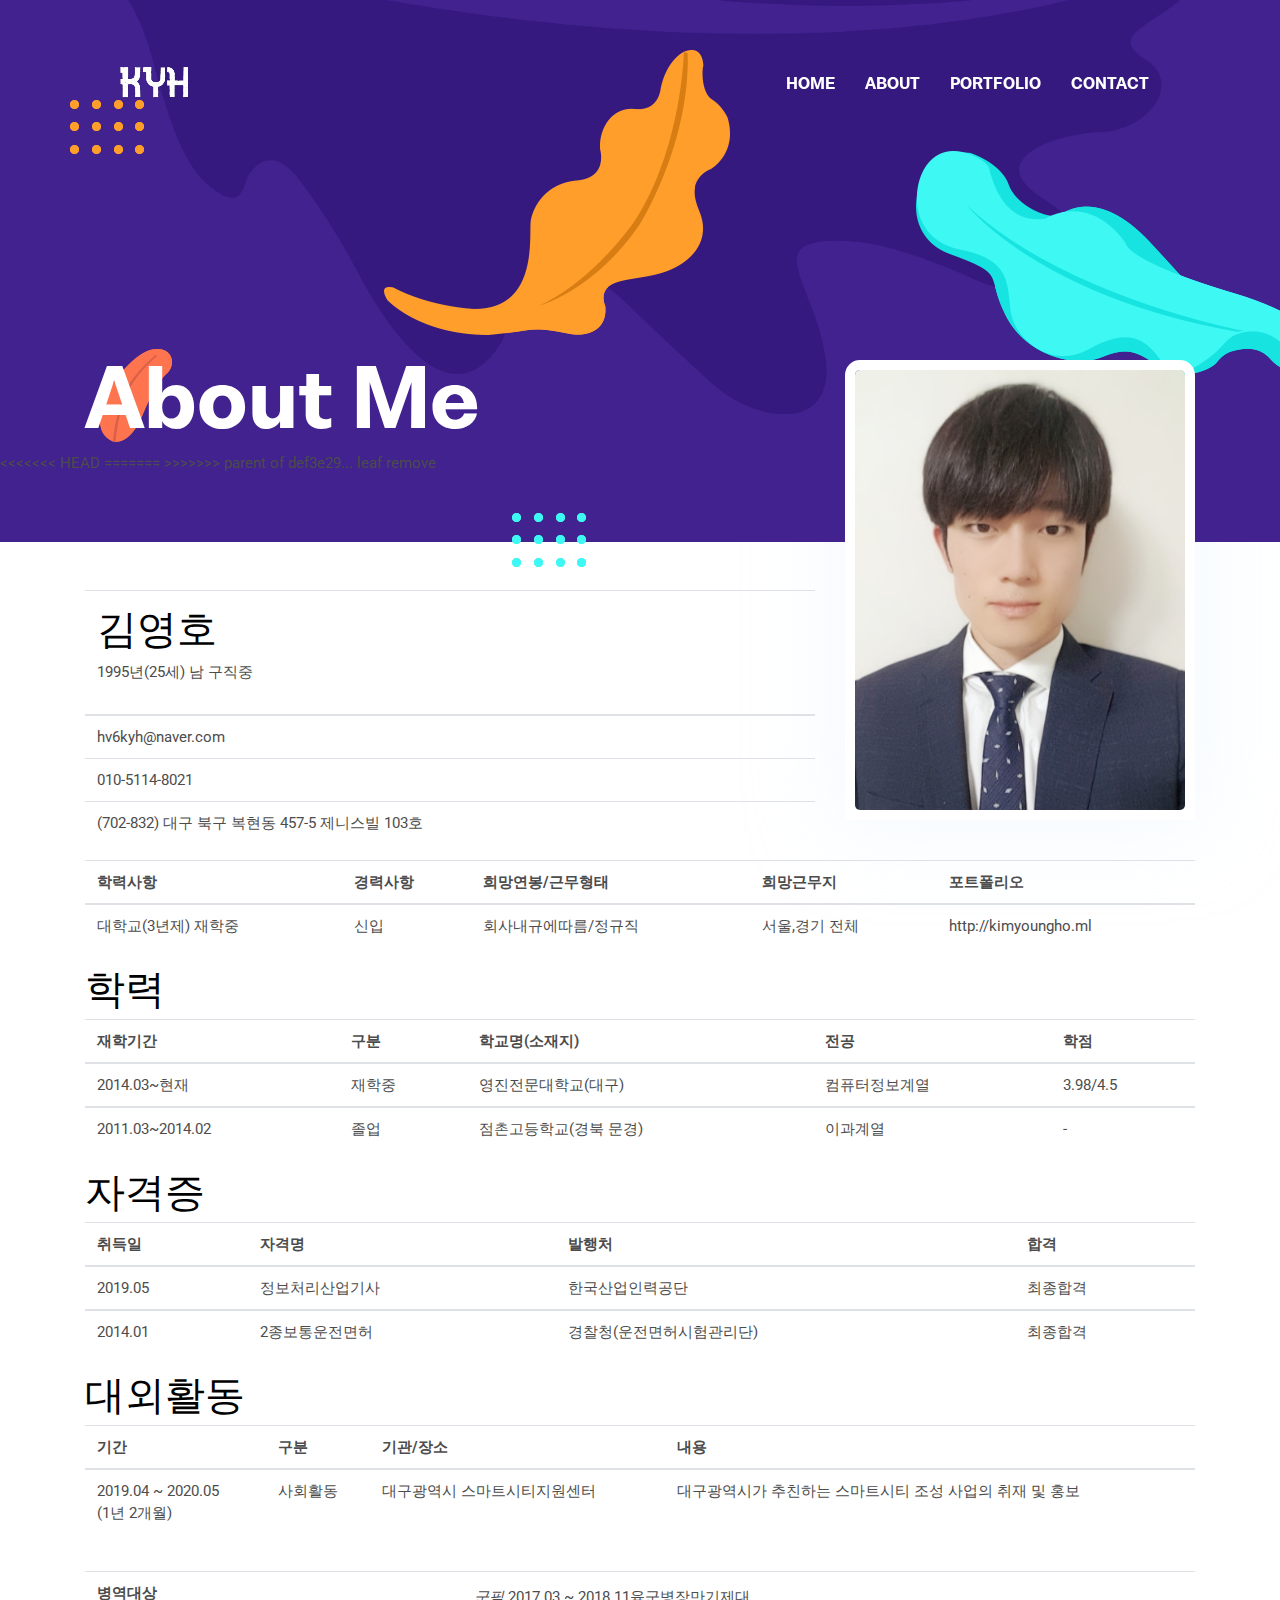
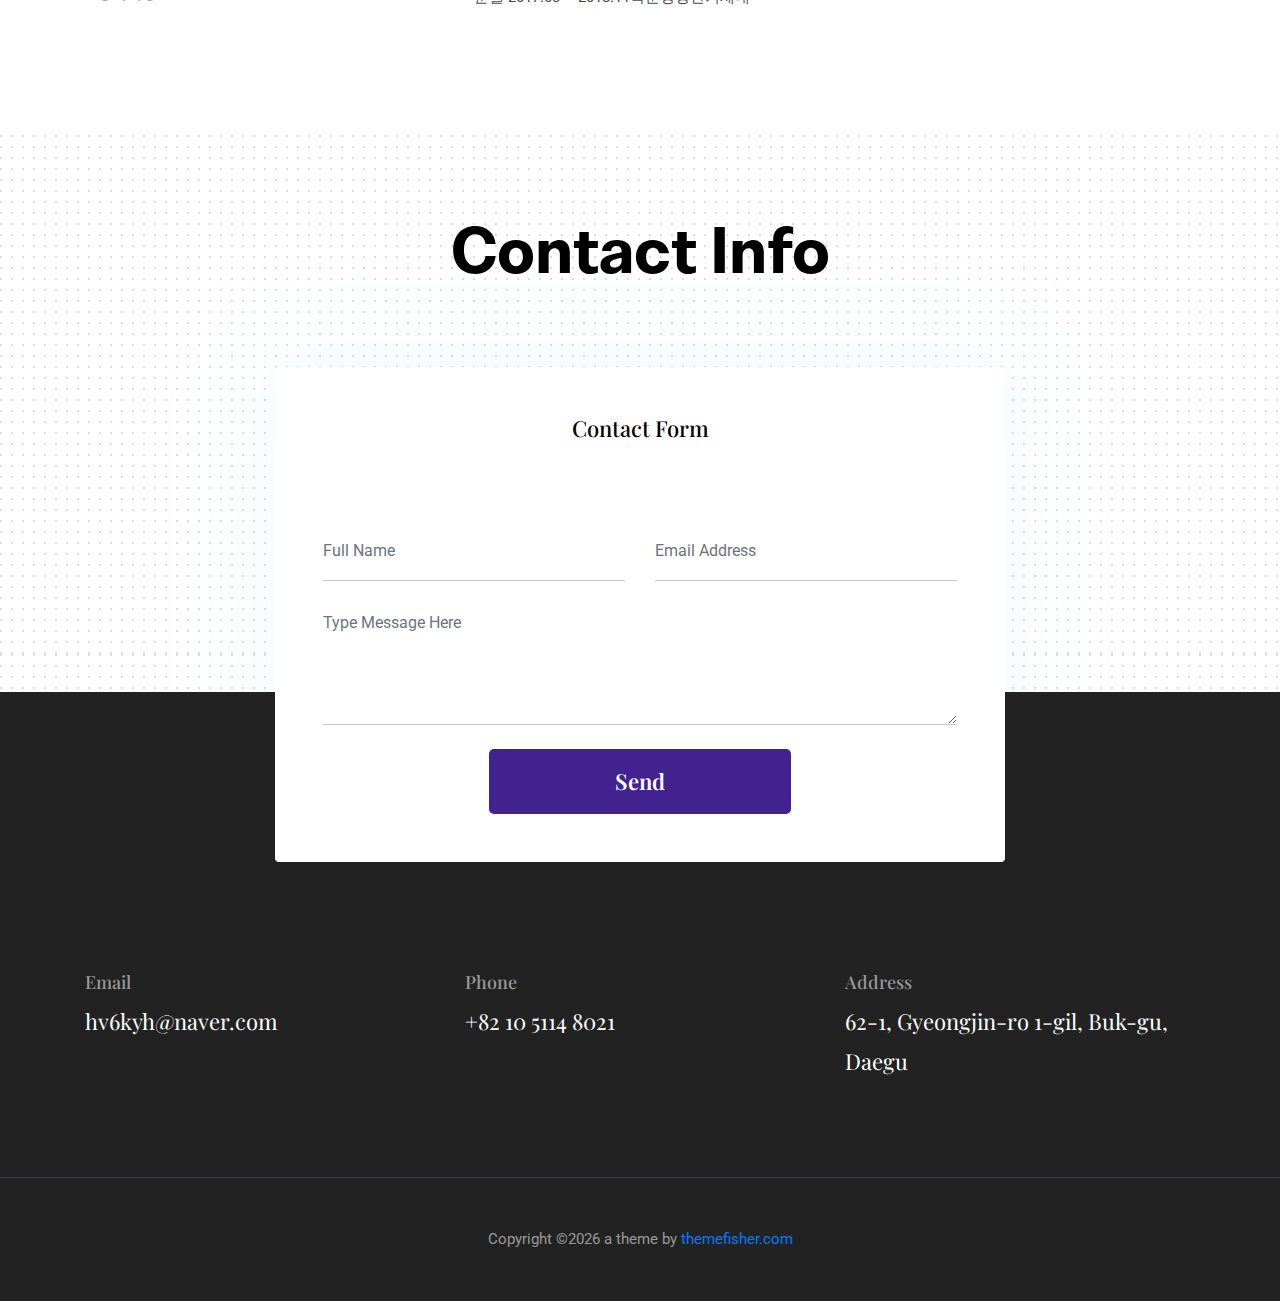
==== about.html @ c48f6f37 "Revert "leaf remove" This reverts commit def3e293c1ab2a04beb4ac9519dfbdf50979340c." ====
<!DOCTYPE html>
<html lang="zxx">

<head>
  <meta charset="utf-8">
  <title>김영호</title>

  <!-- mobile responsive meta -->
  <meta name="viewport" content="width=device-width, initial-scale=1">
  <meta name="viewport" content="width=device-width, initial-scale=1, maximum-scale=1">

  <!-- ** Plugins Needed for the Project ** -->
  <!-- Bootstrap -->
  <link rel="stylesheet" href="resources/plugins/bootstrap/bootstrap.min.css">
  <!-- slick slider -->
  <link rel="stylesheet" href="resources/plugins/slick/slick.css">
  <!-- themefy-icon -->
  <link rel="stylesheet" href="resources/plugins/themify-icons/themify-icons.css">

  <!-- Main Stylesheet -->
  <link href="resources/css/style.css" rel="stylesheet">

  <!--Favicon-->
  <link rel="shortcut icon" href="resources/images/favicon.ico" type="image/x-icon">
  <link rel="icon" href="resources/images/favicon.ico" type="image/x-icon">

</head>

<body>


<header class="navigation fixed-top">
  <nav class="navbar navbar-expand-lg navbar-dark">
    <a class="navbar-brand font-tertiary h3" href="index.html"><img src="resources/images/logo.png" alt="Myself"></a>
    <button class="navbar-toggler" type="button" data-toggle="collapse" data-target="#navigation"
      aria-controls="navigation" aria-expanded="false" aria-label="Toggle navigation">
      <span class="navbar-toggler-icon"></span>
    </button>

    <div class="collapse navbar-collapse text-center" id="navigation">
      <ul class="navbar-nav ml-auto">
        <li class="nav-item active">
          <a class="nav-link" href="index.html">Home</a>
        </li>
        <li class="nav-item">
          <a class="nav-link" href="about.html">about</a>
        </li>
        <!-- <li class="nav-item">
          <a class="nav-link" href="blog.html">Blog</a>
        </li> -->
        <li class="nav-item">
          <a class="nav-link" href="portfolio.html">Portfolio</a>
        </li>
        <li class="nav-item">
          <a class="nav-link" href="contact.html">Contact</a>
        </li>
      </ul>
    </div>
  </nav>
</header>

<!-- page title -->
<section class="page-title-alt bg-primary position-relative">
  <div class="container">
    <div class="row">
      <div class="col-12">
        <h1 class="text-white font-tertiary">About Me</h1>
      </div>
    </div>
  </div>
  <!-- background shapes -->
<<<<<<< HEAD
  <img src="resources/images/illustrations/leaf-bg-top.png" alt="illustrations" class="bg-shape-1 w-100" style="max-width:100%; height:auto;">
  <img src="resources/images/illustrations/dots-group-sm.png" alt="illustrations" class="bg-shape-2" style="max-width:100%; height:auto;">
  <img src="resources/images/illustrations/leaf-yellow.png" alt="illustrations" class="bg-shape-3" style="max-width:100%; height:auto;">
  <img src="resources/images/illustrations/leaf-orange.png" alt="illustrations" class="bg-shape-4" style="max-width:100%; height:auto;">
  <img src="resources/images/illustrations/dots-group-cyan.png" alt="illustrations" class="bg-shape-5" style="max-width:100%; height:auto;">
  <img src="resources/images/illustrations/leaf-cyan-lg.png" alt="illustrations" class="bg-shape-6" style="max-width:100%; height:auto;">
=======
  <img src="resources/images/illustrations/leaf-bg-top.png" alt="illustrations" class="bg-shape-1 w-100">
  <img src="resources/images/illustrations/dots-group-sm.png" alt="illustrations" class="bg-shape-2">
  <img src="resources/images/illustrations/leaf-yellow.png" alt="illustrations" class="bg-shape-3">
  <img src="resources/images/illustrations/leaf-orange.png" alt="illustrations" class="bg-shape-4">
  <img src="resources/images/illustrations/dots-group-cyan.png" alt="illustrations" class="bg-shape-5">
  <img src="resources/images/illustrations/leaf-cyan-lg.png" alt="illustrations" class="bg-shape-6">
>>>>>>> parent of def3e29... leaf remove
</section>
<!-- /page title -->

<!-- about -->
<section class="section pt-5">
  <div class="container">
    <div class="row">
      <div class="col-md-8">
      <!--
        <p>Lorem ipsum dolor sit amet, consectetur adipisicing elit, sed do eiusmod tempor incididunt ut labore et
          dolore magna aliqua. Ut enim ad minim veniam, quis nostrud exercitation ullamco laboris nisi ut aliquip ex ea
          commodo consequat.</p>
        <p>Duis aute irure dolor in reprehenderit in voluptate velit esse cillum dolore eu fugiat nulla pariatur.
          Excepteur sint occaecat cupidatat non proident.</p>
        <p>Deserunt mollit anim id est laborum. Sed ut perspiciatis unde omnis iste natus error sit voluptatem
          accusantium doloremque laudantium, totam rem aperiam, eaque ipsa quae ab illo inventore veritatis et quasi
          architecto beatae vitae dicta sunt explicabo. Nemo enim ipsam voluptatem quia.</p>
      -->


<table id="mytable" class="table">
  <thead>
    <tr>
      <th>
        <h3>김영호</h3><p>1995년(25세) 남 구직중
      </th>
    </tr>
  </thead>

  <tbody>
    <tr>
      <td>hv6kyh@naver.com</td>
    </tr>
    <tr>
      <td>010-5114-8021</td>
    </tr>
    <tr>
      <td>(702-832) 대구 북구 복현동 457-5 제니스빌 103호</td>
    </tr>

  </tbody>
</table>

      </div>
      <div class="col-md-4 text-center drag-lg-top">
        <div class="shadow-down mb-4">
          <img src="resources/images/about/author.jpg" alt="author" class="img-fluid w-100 rounded-lg border-thick border-white">
        </div>
      </div>
    </div>

    <table id="mytable" class="table">

      <thead>
        <tr>
          <th>학력사항</th>
          <th>경력사항</th>
          <th>희망연봉/근무형태</th>
          <th>희망근무지</th>
          <th>포트폴리오</th>
        </tr>
       </thead>

       <tbody>
         <tr>
            <td>대학교(3년제) 재학중</td>
            <td>신입</td>
            <td>회사내규에따름/정규직</td>
            <td>서울,경기 전체</td>
            <td>http://kimyoungho.ml</td>
         </tr>
       </tbody>

    </table>


    <div>
            <h3>학력</h3>
    </div>

    <table id="mytable" class="table">

      <thead>
        <tr>
          <th>재학기간</th>
          <th>구분</th>
          <th>학교명(소재지)</th>
          <th>전공</th>
          <th>학점</th>
        </tr>
       </thead>

       <tbody>
         <tr>
            <td>2014.03~현재</td>
            <td>재학중</td>
            <td>영진전문대학교(대구)</td>
            <td>컴퓨터정보계열</td>
            <td>3.98/4.5</td>
         </tr>
       </tbody>

       <tbody>
         <tr>
            <td>2011.03~2014.02</td>
            <td>졸업</td>
            <td>점촌고등학교(경북 문경)</td>
            <td>이과계열</td>
            <td>-</td>
         </tr>
       </tbody>

    </table>

    <div>
            <h3>자격증</h3>
    </div>

    <table id="mytable" class="table">

      <thead>
        <tr>
          <th>취득일</th>
          <th>자격명</th>
          <th>발행처</th>
          <th>합격</th>
        </tr>
       </thead>

       <tbody>
         <tr>
            <td>2019.05</td>
            <td>정보처리산업기사</td>
            <td>한국산업인력공단</td>
            <td>최종합격</td>
         </tr>
       </tbody>

       <tbody>
         <tr>
            <td>2014.01</td>
            <td>2종보통운전면허</td>
            <td>경찰청(운전면허시험관리단)</td>
            <td>최종합격</td>
         </tr>
       </tbody>

    </table>

    <div>
            <h3>대외활동</h3>
    </div>

    <table id="mytable" class="table">

      <thead>
        <tr>
          <th>기간</th>
          <th>구분</th>
          <th>기관/장소</th>
          <th>내용</th>
        </tr>
       </thead>

       <tbody>
         <tr>
            <td>2019.04 ~ 2020.05<p>(1년 2개월)</td>
            <td>사회활동</td>
            <td>대구광역시 스마트시티지원센터</td>
            <td>대구광역시가 추친하는 스마트시티 조성 사업의 취재 및 홍보</td>
         </tr>
       </tbody>

    </table>

    <div>
            <table class="table" cellspacing="0" cellpadding="0">
                <colgroup>
                    <col width="19%"/>
                    <col width="18%"/>
                    <col width="19%"/>
                    <col width="*"/>
                </colgroup>
                <tbody>
                  <tr>
                    <th scope="row">병역대상</th>
                    <td colspan="3">
                        <p class="bar_txtline">
                            <em>군필</em><span> 2017.03 ~ 2018.11</span><span>육군</span><span>병장</span><span>만기제대</span>                    </p>
                    </td>
                  </tr>
                </tbody>
            </table>
        </div>



  </div>
</section>
<!-- /about -->

<!-- contact -->
<section class="section section-on-footer" data-background="resources/images/backgrounds/bg-dots.png">
  <div class="container">
    <div class="row">
      <div class="col-12 text-center">
        <h2 class="section-title">Contact Info</h2>
      </div>
      <div class="col-lg-8 mx-auto">
        <div class="bg-white rounded text-center p-5 shadow-down">
          <h4 class="mb-80">Contact Form</h4>

          <form method="POST" action="https://script.google.com/macros/s/AKfycbxwVCB1cAnPxT0ftSYhUSpR-DQtZBWGiEFTdxTTwA/exec"
          class="gform row">
            <div class="col-md-6">
              <input type="text" id="name" name="name" placeholder="Full Name" class="form-control px-0 mb-4">
            </div>
            <div class="col-md-6">
              <input type="email" id="email" name="email" placeholder="Email Address" class="form-control px-0 mb-4">
            </div>
            <div class="col-12">
              <textarea name="message" id="message" class="form-control px-0 mb-4"
                placeholder="Type Message Here"></textarea>
            </div>
            <div class="col-lg-6 col-10 mx-auto">
              <button class="btn btn-primary w-100">send</button>
            </div>

            <!-- Customise the Thankyou Message People See when they submit the form: -->
			<div class="thankyou_message" style="display:none;">
				<h2>Thanks for contacting me!</h2>
			</div>

          </form>
        </div>
      </div>
    </div>
  </div>
</section>
<!-- /contact -->

<!-- footer -->
<footer class="bg-dark footer-section">
  <div class="section">
    <div class="container">
      <div class="row">
        <div class="col-md-4">
          <h5 class="text-light">Email</h5>
          <p class="text-white paragraph-lg font-secondary">hv6kyh@naver.com</p>
        </div>
        <div class="col-md-4">
          <h5 class="text-light">Phone</h5>
          <p class="text-white paragraph-lg font-secondary">+82 10 5114 8021</p>
        </div>
        <div class="col-md-4">
          <h5 class="text-light">Address</h5>
          <p class="text-white paragraph-lg font-secondary">62-1, Gyeongjin-ro 1-gil, Buk-gu, Daegu</p>
        </div>
      </div>
    </div>
  </div>
  <div class="border-top text-center border-dark py-5">
    <p class="mb-0 text-light">Copyright ©<script>
        var CurrentYear = new Date().getFullYear()
        document.write(CurrentYear)
      </script> a theme by <a href="themefisher.com">themefisher.com</a></p>
  </div>
</footer>
<!-- /footer -->

<!-- jQuery -->
<script src="resources/plugins/jQuery/jquery.min.js"></script>
<!-- Bootstrap JS -->
<script src="resources/plugins/bootstrap/bootstrap.min.js"></script>
<!-- slick slider -->
<script src="resources/plugins/slick/slick.min.js"></script>
<!-- filter -->
<script src="resources/plugins/shuffle/shuffle.min.js"></script>

<!-- Main Script -->
<script src="resources/js/script.js"></script>

</body>
</html>
---- resources/plugins/themify-icons/themify-icons.css ----
@font-face{font-family:themify;src:url(fonts/themify.eot?-fvbane);src:url(fonts/themify.eot?#iefix-fvbane) format('embedded-opentype'),url(fonts/themify.woff?-fvbane) format('woff'),url(fonts/themify.ttf?-fvbane) format('truetype'),url(fonts/themify.svg?-fvbane#themify) format('svg');font-weight:400;font-style:normal}[class*=" ti-"],[class^=ti-]{font-family:themify;speak:none;font-style:normal;font-weight:400;font-variant:normal;text-transform:none;line-height:1;-webkit-font-smoothing:antialiased;-moz-osx-font-smoothing:grayscale}.ti-wand:before{content:"\e600"}.ti-volume:before{content:"\e601"}.ti-user:before{content:"\e602"}.ti-unlock:before{content:"\e603"}.ti-unlink:before{content:"\e604"}.ti-trash:before{content:"\e605"}.ti-thought:before{content:"\e606"}.ti-target:before{content:"\e607"}.ti-tag:before{content:"\e608"}.ti-tablet:before{content:"\e609"}.ti-star:before{content:"\e60a"}.ti-spray:before{content:"\e60b"}.ti-signal:before{content:"\e60c"}.ti-shopping-cart:before{content:"\e60d"}.ti-shopping-cart-full:before{content:"\e60e"}.ti-settings:before{content:"\e60f"}.ti-search:before{content:"\e610"}.ti-zoom-in:before{content:"\e611"}.ti-zoom-out:before{content:"\e612"}.ti-cut:before{content:"\e613"}.ti-ruler:before{content:"\e614"}.ti-ruler-pencil:before{content:"\e615"}.ti-ruler-alt:before{content:"\e616"}.ti-bookmark:before{content:"\e617"}.ti-bookmark-alt:before{content:"\e618"}.ti-reload:before{content:"\e619"}.ti-plus:before{content:"\e61a"}.ti-pin:before{content:"\e61b"}.ti-pencil:before{content:"\e61c"}.ti-pencil-alt:before{content:"\e61d"}.ti-paint-roller:before{content:"\e61e"}.ti-paint-bucket:before{content:"\e61f"}.ti-na:before{content:"\e620"}.ti-mobile:before{content:"\e621"}.ti-minus:before{content:"\e622"}.ti-medall:before{content:"\e623"}.ti-medall-alt:before{content:"\e624"}.ti-marker:before{content:"\e625"}.ti-marker-alt:before{content:"\e626"}.ti-arrow-up:before{content:"\e627"}.ti-arrow-right:before{content:"\e628"}.ti-arrow-left:before{content:"\e629"}.ti-arrow-down:before{content:"\e62a"}.ti-lock:before{content:"\e62b"}.ti-location-arrow:before{content:"\e62c"}.ti-link:before{content:"\e62d"}.ti-layout:before{content:"\e62e"}.ti-layers:before{content:"\e62f"}.ti-layers-alt:before{content:"\e630"}.ti-key:before{content:"\e631"}.ti-import:before{content:"\e632"}.ti-image:before{content:"\e633"}.ti-heart:before{content:"\e634"}.ti-heart-broken:before{content:"\e635"}.ti-hand-stop:before{content:"\e636"}.ti-hand-open:before{content:"\e637"}.ti-hand-drag:before{content:"\e638"}.ti-folder:before{content:"\e639"}.ti-flag:before{content:"\e63a"}.ti-flag-alt:before{content:"\e63b"}.ti-flag-alt-2:before{content:"\e63c"}.ti-eye:before{content:"\e63d"}.ti-export:before{content:"\e63e"}.ti-exchange-vertical:before{content:"\e63f"}.ti-desktop:before{content:"\e640"}.ti-cup:before{content:"\e641"}.ti-crown:before{content:"\e642"}.ti-comments:before{content:"\e643"}.ti-comment:before{content:"\e644"}.ti-comment-alt:before{content:"\e645"}.ti-close:before{content:"\e646"}.ti-clip:before{content:"\e647"}.ti-angle-up:before{content:"\e648"}.ti-angle-right:before{content:"\e649"}.ti-angle-left:before{content:"\e64a"}.ti-angle-down:before{content:"\e64b"}.ti-check:before{content:"\e64c"}.ti-check-box:before{content:"\e64d"}.ti-camera:before{content:"\e64e"}.ti-announcement:before{content:"\e64f"}.ti-brush:before{content:"\e650"}.ti-briefcase:before{content:"\e651"}.ti-bolt:before{content:"\e652"}.ti-bolt-alt:before{content:"\e653"}.ti-blackboard:before{content:"\e654"}.ti-bag:before{content:"\e655"}.ti-move:before{content:"\e656"}.ti-arrows-vertical:before{content:"\e657"}.ti-arrows-horizontal:before{content:"\e658"}.ti-fullscreen:before{content:"\e659"}.ti-arrow-top-right:before{content:"\e65a"}.ti-arrow-top-left:before{content:"\e65b"}.ti-arrow-circle-up:before{content:"\e65c"}.ti-arrow-circle-right:before{content:"\e65d"}.ti-arrow-circle-left:before{content:"\e65e"}.ti-arrow-circle-down:before{content:"\e65f"}.ti-angle-double-up:before{content:"\e660"}.ti-angle-double-right:before{content:"\e661"}.ti-angle-double-left:before{content:"\e662"}.ti-angle-double-down:before{content:"\e663"}.ti-zip:before{content:"\e664"}.ti-world:before{content:"\e665"}.ti-wheelchair:before{content:"\e666"}.ti-view-list:before{content:"\e667"}.ti-view-list-alt:before{content:"\e668"}.ti-view-grid:before{content:"\e669"}.ti-uppercase:before{content:"\e66a"}.ti-upload:before{content:"\e66b"}.ti-underline:before{content:"\e66c"}.ti-truck:before{content:"\e66d"}.ti-timer:before{content:"\e66e"}.ti-ticket:before{content:"\e66f"}.ti-thumb-up:before{content:"\e670"}.ti-thumb-down:before{content:"\e671"}.ti-text:before{content:"\e672"}.ti-stats-up:before{content:"\e673"}.ti-stats-down:before{content:"\e674"}.ti-split-v:before{content:"\e675"}.ti-split-h:before{content:"\e676"}.ti-smallcap:before{content:"\e677"}.ti-shine:before{content:"\e678"}.ti-shift-right:before{content:"\e679"}.ti-shift-left:before{content:"\e67a"}.ti-shield:before{content:"\e67b"}.ti-notepad:before{content:"\e67c"}.ti-server:before{content:"\e67d"}.ti-quote-right:before{content:"\e67e"}.ti-quote-left:before{content:"\e67f"}.ti-pulse:before{content:"\e680"}.ti-printer:before{content:"\e681"}.ti-power-off:before{content:"\e682"}.ti-plug:before{content:"\e683"}.ti-pie-chart:before{content:"\e684"}.ti-paragraph:before{content:"\e685"}.ti-panel:before{content:"\e686"}.ti-package:before{content:"\e687"}.ti-music:before{content:"\e688"}.ti-music-alt:before{content:"\e689"}.ti-mouse:before{content:"\e68a"}.ti-mouse-alt:before{content:"\e68b"}.ti-money:before{content:"\e68c"}.ti-microphone:before{content:"\e68d"}.ti-menu:before{content:"\e68e"}.ti-menu-alt:before{content:"\e68f"}.ti-map:before{content:"\e690"}.ti-map-alt:before{content:"\e691"}.ti-loop:before{content:"\e692"}.ti-location-pin:before{content:"\e693"}.ti-list:before{content:"\e694"}.ti-light-bulb:before{content:"\e695"}.ti-Italic:before{content:"\e696"}.ti-info:before{content:"\e697"}.ti-infinite:before{content:"\e698"}.ti-id-badge:before{content:"\e699"}.ti-hummer:before{content:"\e69a"}.ti-home:before{content:"\e69b"}.ti-help:before{content:"\e69c"}.ti-headphone:before{content:"\e69d"}.ti-harddrives:before{content:"\e69e"}.ti-harddrive:before{content:"\e69f"}.ti-gift:before{content:"\e6a0"}.ti-game:before{content:"\e6a1"}.ti-filter:before{content:"\e6a2"}.ti-files:before{content:"\e6a3"}.ti-file:before{content:"\e6a4"}.ti-eraser:before{content:"\e6a5"}.ti-envelope:before{content:"\e6a6"}.ti-download:before{content:"\e6a7"}.ti-direction:before{content:"\e6a8"}.ti-direction-alt:before{content:"\e6a9"}.ti-dashboard:before{content:"\e6aa"}.ti-control-stop:before{content:"\e6ab"}.ti-control-shuffle:before{content:"\e6ac"}.ti-control-play:before{content:"\e6ad"}.ti-control-pause:before{content:"\e6ae"}.ti-control-forward:before{content:"\e6af"}.ti-control-backward:before{content:"\e6b0"}.ti-cloud:before{content:"\e6b1"}.ti-cloud-up:before{content:"\e6b2"}.ti-cloud-down:before{content:"\e6b3"}.ti-clipboard:before{content:"\e6b4"}.ti-car:before{content:"\e6b5"}.ti-calendar:before{content:"\e6b6"}.ti-book:before{content:"\e6b7"}.ti-bell:before{content:"\e6b8"}.ti-basketball:before{content:"\e6b9"}.ti-bar-chart:before{content:"\e6ba"}.ti-bar-chart-alt:before{content:"\e6bb"}.ti-back-right:before{content:"\e6bc"}.ti-back-left:before{content:"\e6bd"}.ti-arrows-corner:before{content:"\e6be"}.ti-archive:before{content:"\e6bf"}.ti-anchor:before{content:"\e6c0"}.ti-align-right:before{content:"\e6c1"}.ti-align-left:before{content:"\e6c2"}.ti-align-justify:before{content:"\e6c3"}.ti-align-center:before{content:"\e6c4"}.ti-alert:before{content:"\e6c5"}.ti-alarm-clock:before{content:"\e6c6"}.ti-agenda:before{content:"\e6c7"}.ti-write:before{content:"\e6c8"}.ti-window:before{content:"\e6c9"}.ti-widgetized:before{content:"\e6ca"}.ti-widget:before{content:"\e6cb"}.ti-widget-alt:before{content:"\e6cc"}.ti-wallet:before{content:"\e6cd"}.ti-video-clapper:before{content:"\e6ce"}.ti-video-camera:before{content:"\e6cf"}.ti-vector:before{content:"\e6d0"}.ti-themify-logo:before{content:"\e6d1"}.ti-themify-favicon:before{content:"\e6d2"}.ti-themify-favicon-alt:before{content:"\e6d3"}.ti-support:before{content:"\e6d4"}.ti-stamp:before{content:"\e6d5"}.ti-split-v-alt:before{content:"\e6d6"}.ti-slice:before{content:"\e6d7"}.ti-shortcode:before{content:"\e6d8"}.ti-shift-right-alt:before{content:"\e6d9"}.ti-shift-left-alt:before{content:"\e6da"}.ti-ruler-alt-2:before{content:"\e6db"}.ti-receipt:before{content:"\e6dc"}.ti-pin2:before{content:"\e6dd"}.ti-pin-alt:before{content:"\e6de"}.ti-pencil-alt2:before{content:"\e6df"}.ti-palette:before{content:"\e6e0"}.ti-more:before{content:"\e6e1"}.ti-more-alt:before{content:"\e6e2"}.ti-microphone-alt:before{content:"\e6e3"}.ti-magnet:before{content:"\e6e4"}.ti-line-double:before{content:"\e6e5"}.ti-line-dotted:before{content:"\e6e6"}.ti-line-dashed:before{content:"\e6e7"}.ti-layout-width-full:before{content:"\e6e8"}.ti-layout-width-default:before{content:"\e6e9"}.ti-layout-width-default-alt:before{content:"\e6ea"}.ti-layout-tab:before{content:"\e6eb"}.ti-layout-tab-window:before{content:"\e6ec"}.ti-layout-tab-v:before{content:"\e6ed"}.ti-layout-tab-min:before{content:"\e6ee"}.ti-layout-slider:before{content:"\e6ef"}.ti-layout-slider-alt:before{content:"\e6f0"}.ti-layout-sidebar-right:before{content:"\e6f1"}.ti-layout-sidebar-none:before{content:"\e6f2"}.ti-layout-sidebar-left:before{content:"\e6f3"}.ti-layout-placeholder:before{content:"\e6f4"}.ti-layout-menu:before{content:"\e6f5"}.ti-layout-menu-v:before{content:"\e6f6"}.ti-layout-menu-separated:before{content:"\e6f7"}.ti-layout-menu-full:before{content:"\e6f8"}.ti-layout-media-right-alt:before{content:"\e6f9"}.ti-layout-media-right:before{content:"\e6fa"}.ti-layout-media-overlay:before{content:"\e6fb"}.ti-layout-media-overlay-alt:before{content:"\e6fc"}.ti-layout-media-overlay-alt-2:before{content:"\e6fd"}.ti-layout-media-left-alt:before{content:"\e6fe"}.ti-layout-media-left:before{content:"\e6ff"}.ti-layout-media-center-alt:before{content:"\e700"}.ti-layout-media-center:before{content:"\e701"}.ti-layout-list-thumb:before{content:"\e702"}.ti-layout-list-thumb-alt:before{content:"\e703"}.ti-layout-list-post:before{content:"\e704"}.ti-layout-list-large-image:before{content:"\e705"}.ti-layout-line-solid:before{content:"\e706"}.ti-layout-grid4:before{content:"\e707"}.ti-layout-grid3:before{content:"\e708"}.ti-layout-grid2:before{content:"\e709"}.ti-layout-grid2-thumb:before{content:"\e70a"}.ti-layout-cta-right:before{content:"\e70b"}.ti-layout-cta-left:before{content:"\e70c"}.ti-layout-cta-center:before{content:"\e70d"}.ti-layout-cta-btn-right:before{content:"\e70e"}.ti-layout-cta-btn-left:before{content:"\e70f"}.ti-layout-column4:before{content:"\e710"}.ti-layout-column3:before{content:"\e711"}.ti-layout-column2:before{content:"\e712"}.ti-layout-accordion-separated:before{content:"\e713"}.ti-layout-accordion-merged:before{content:"\e714"}.ti-layout-accordion-list:before{content:"\e715"}.ti-ink-pen:before{content:"\e716"}.ti-info-alt:before{content:"\e717"}.ti-help-alt:before{content:"\e718"}.ti-headphone-alt:before{content:"\e719"}.ti-hand-point-up:before{content:"\e71a"}.ti-hand-point-right:before{content:"\e71b"}.ti-hand-point-left:before{content:"\e71c"}.ti-hand-point-down:before{content:"\e71d"}.ti-gallery:before{content:"\e71e"}.ti-face-smile:before{content:"\e71f"}.ti-face-sad:before{content:"\e720"}.ti-credit-card:before{content:"\e721"}.ti-control-skip-forward:before{content:"\e722"}.ti-control-skip-backward:before{content:"\e723"}.ti-control-record:before{content:"\e724"}.ti-control-eject:before{content:"\e725"}.ti-comments-smiley:before{content:"\e726"}.ti-brush-alt:before{content:"\e727"}.ti-youtube:before{content:"\e728"}.ti-vimeo:before{content:"\e729"}.ti-twitter:before{content:"\e72a"}.ti-time:before{content:"\e72b"}.ti-tumblr:before{content:"\e72c"}.ti-skype:before{content:"\e72d"}.ti-share:before{content:"\e72e"}.ti-share-alt:before{content:"\e72f"}.ti-rocket:before{content:"\e730"}.ti-pinterest:before{content:"\e731"}.ti-new-window:before{content:"\e732"}.ti-microsoft:before{content:"\e733"}.ti-list-ol:before{content:"\e734"}.ti-linkedin:before{content:"\e735"}.ti-layout-sidebar-2:before{content:"\e736"}.ti-layout-grid4-alt:before{content:"\e737"}.ti-layout-grid3-alt:before{content:"\e738"}.ti-layout-grid2-alt:before{content:"\e739"}.ti-layout-column4-alt:before{content:"\e73a"}.ti-layout-column3-alt:before{content:"\e73b"}.ti-layout-column2-alt:before{content:"\e73c"}.ti-instagram:before{content:"\e73d"}.ti-google:before{content:"\e73e"}.ti-github:before{content:"\e73f"}.ti-flickr:before{content:"\e740"}.ti-facebook:before{content:"\e741"}.ti-dropbox:before{content:"\e742"}.ti-dribbble:before{content:"\e743"}.ti-apple:before{content:"\e744"}.ti-android:before{content:"\e745"}.ti-save:before{content:"\e746"}.ti-save-alt:before{content:"\e747"}.ti-yahoo:before{content:"\e748"}.ti-wordpress:before{content:"\e749"}.ti-vimeo-alt:before{content:"\e74a"}.ti-twitter-alt:before{content:"\e74b"}.ti-tumblr-alt:before{content:"\e74c"}.ti-trello:before{content:"\e74d"}.ti-stack-overflow:before{content:"\e74e"}.ti-soundcloud:before{content:"\e74f"}.ti-sharethis:before{content:"\e750"}.ti-sharethis-alt:before{content:"\e751"}.ti-reddit:before{content:"\e752"}.ti-pinterest-alt:before{content:"\e753"}.ti-microsoft-alt:before{content:"\e754"}.ti-linux:before{content:"\e755"}.ti-jsfiddle:before{content:"\e756"}.ti-joomla:before{content:"\e757"}.ti-html5:before{content:"\e758"}.ti-flickr-alt:before{content:"\e759"}.ti-email:before{content:"\e75a"}.ti-drupal:before{content:"\e75b"}.ti-dropbox-alt:before{content:"\e75c"}.ti-css3:before{content:"\e75d"}.ti-rss:before{content:"\e75e"}.ti-rss-alt:before{content:"\e75f"}
---- resources/css/style.css ----
/*!------------------------------------------------------------------
[MAIN STYLESHEET]

PROJECT:	Project Name
VERSION:	Versoin Number
-------------------------------------------------------------------*/
/*------------------------------------------------------------------
[TABLE OF CONTENTS]
-------------------------------------------------------------------*/
/*  typography */
@import url("https://fonts.googleapis.com/css?family=Playfair+Display:400,700|Roboto:300,400,500,700");
@font-face {
  font-family: 'BwNistaInt-xBd';
  src: url("../plugins/fonts/BwNistaInt-xBd.woff") format("woff");
  font-style: normal;
  font-display: swap;
}

body {
  line-height: 1.2;
  font-family: "Roboto", sans-serif;
  -webkit-font-smoothing: antialiased;
  font-size: 15px;
  color: #4c4c4c;
}

p, .paragraph {
  font-weight: 400;
  color: #4c4c4c;
  font-size: 15px;
  line-height: 1.8;
  font-family: "Roboto", sans-serif;
}

p-lg, .paragraph-lg {
  font-size: 22px;
}

h1, h2, h3, h4, h5, h6 {
  color: #000;
  font-family: "Playfair Display", serif;
  line-height: 1.2;
}

h1, .h1 {
  font-size: 80px;
}

@media (max-width: 991px) {
  h1, .h1 {
    font-size: 65px;
  }
}

h2, .h2 {
  font-size: 60px;
}

@media (max-width: 991px) {
  h2, .h2 {
    font-size: 50px;
  }
}

h3, .h3 {
  font-size: 40px;
}

h4, .h4 {
  font-size: 22px;
}

h5, .h5 {
  font-size: 18px;
}

h6, .h6 {
  font-size: 14px;
}

/* Button style */
.btn {
  font-size: 22px;
  font-family: "Playfair Display", serif;
  text-transform: capitalize;
  padding: 16px 44px;
  border-radius: 5px;
  font-weight: 600;
  border: 0;
  position: relative;
  z-index: 1;
  transition: .2s ease;
}

.btn:focus {
  outline: 0;
  box-shadow: none !important;
}

.btn:active {
  box-shadow: none;
}

.btn-sm {
  font-size: 15px;
  padding: 10px 30px;
}

.btn-xs {
  padding: 5px 10px;
  font-size: 15px;
}

.btn-primary {
  background: #41228e;
  color: #fff;
}

.btn-primary:active {
  background: #542cb7 !important;
}

.btn-primary:hover {
  background: #542cb7;
}

.btn-primary.focus, .btn-primary.active {
  background: #542cb7 !important;
  box-shadow: none !important;
}

.btn-transparent {
  background: transparent;
  color: #41228e;
  font-weight: bold;
}

.btn-transparent:active, .btn-transparent:hover {
  color: #41228e;
}

body {
  background-color: #fff;
  overflow-x: hidden;
}

::-moz-selection {
  background: #542cb7;
  color: #fff;
}

::selection {
  background: #542cb7;
  color: #fff;
}

/* preloader */
.preloader {
  position: fixed;
  top: 0;
  left: 0;
  right: 0;
  bottom: 0;
  background-color: #fff;
  z-index: 999;
  display: flex;
  align-items: center;
  justify-content: center;
}

ol,
ul {
  list-style-type: none;
  margin: 0px;
}

img {
  vertical-align: middle;
  border: 0;
}

a,
a:hover,
a:focus {
  text-decoration: none;
}

a,
button,
select {
  cursor: pointer;
  transition: .2s ease;
}

a:focus,
button:focus,
select:focus {
  outline: 0;
}

a.text-dark:hover {
  color: #41228e !important;
}

a:hover {
  color: #41228e;
}

.slick-slide {
  outline: 0;
}

.section {
  padding-top: 80px;
  padding-bottom: 80px;
}

.section-title {
  margin-bottom: 80px;
  font-family: "BwNistaInt-xBd";
}

.bg-cover {
  background-size: cover;
  background-position: center center;
  background-repeat: no-repeat;
}

/* overlay */
.overlay {
  position: relative;
}

.overlay::before {
  position: absolute;
  content: '';
  height: 100%;
  width: 100%;
  top: 0;
  left: 0;
  background: #000;
  opacity: .5;
}

.outline-0 {
  outline: 0 !important;
}

.d-unset {
  display: unset !important;
}

.bg-primary {
  background: #41228e !important;
}

.bg-gray {
  background: #eaeaea !important;
}

.text-primary {
  color: #41228e !important;
}

.text-color {
  color: #4c4c4c;
}

.text-dark {
  color: #000 !important;
}

.text-light {
  color: #999999 !important;
}

.mb-10 {
  margin-bottom: 10px !important;
}

.mb-20 {
  margin-bottom: 20px !important;
}

.mb-30 {
  margin-bottom: 30px !important;
}

.mb-40 {
  margin-bottom: 40px !important;
}

.mb-50 {
  margin-bottom: 50px !important;
}

.mb-60 {
  margin-bottom: 60px !important;
}

.mb-70 {
  margin-bottom: 70px !important;
}

.mb-80 {
  margin-bottom: 80px !important;
}

.mb-90 {
  margin-bottom: 90px !important;
}

.mb-100 {
  margin-bottom: 100px !important;
}

.zindex-1 {
  z-index: 1;
}

.rounded-lg {
  border-radius: 15px;
}

.overflow-hidden {
  overflow: hidden;
}

.font-secondary {
  font-family: "Playfair Display", serif !important;
}

.font-tertiary {
  font-family: "BwNistaInt-xBd" !important;
}

.shadow {
  box-shadow: 0px 18px 39.1px 6.9px rgba(224, 241, 255, 0.34) !important;
}

.bg-dark {
  background-color: #222222 !important;
}

/* icon */
.icon {
  font-size: 45px;
}

.icon-bg {
  height: 100px;
  width: 100px;
  line-height: 100px;
  text-align: center;
}

.icon-light {
  color: #c8d5ef;
}

/* /icon */
/* slick slider */
.slick-dots {
  text-align: center;
  padding-left: 0;
}

.slick-dots li {
  display: inline-block;
  margin: 2px;
}

.slick-dots li.slick-active button {
  background: #fff;
  width: 25px;
}

.slick-dots li button {
  height: 6px;
  width: 12px;
  background: rgba(255, 255, 255, 0.5);
  color: transparent;
  border-radius: 10px;
  overflow: hidden;
  transition: .2s ease;
  border: 0;
}

/* /slick slider */
/* form */
.form-control {
  border: 0;
  border-radius: 0;
  border-bottom: 1px solid #c7c7c7;
  height: 60px;
}

.form-control:focus {
  border-color: #41228e;
  outline: 0;
  box-shadow: none !important;
}

textarea.form-control {
  height: 120px;
}

/* /form */
/* card */
.card {
  border: 0;
}

.card-header {
  border: 0;
}

.card-footer {
  border: 0;
}

/* /card */
.navigation {
  padding: 40px 100px;
  transition: .3s ease;
}

.navigation.nav-bg {
  background-color: #41228e;
  padding: 15px 100px;
}

@media (max-width: 991px) {
  .navigation.nav-bg {
    padding: 15px 20px;
  }
}

@media (max-width: 991px) {
  .navigation {
    padding: 20px;
    background: #41228e;
  }
}

.navbar .nav-item .nav-link {
  font-family: "BwNistaInt-xBd";
  text-transform: uppercase;
  padding: 15px;
}

.navbar .nav-item.active {
  font-weight: bold;
}

.navbar-dark .navbar-nav .nav-link {
  color: #fff;
}

.hero-area {
  padding: 300px 0 200px;
  position: relative;
}

@media (max-width: 767px) {
  .hero-area {
    padding: 250px 0 150px;
    overflow: hidden;
  }
}

.hero-area h1 {
  position: relative;
  z-index: 2;
}

.layer {
  position: absolute;
  z-index: 1;
}

#l1 {
  bottom: 0;
  left: 0;
}

#l2 {
  top: 190px;
  left: -250px;
}

#l3 {
  top: 200px;
  left: 40%;
}

#l4 {
  top: 200px;
  right: 40%;
}

#l5 {
  top: 100px;
  right: -150px;
}

#l6 {
  bottom: -20px;
  left: 10%;
}

#l7 {
  bottom: 100px;
  left: 20%;
}

#l8 {
  bottom: 160px;
  right: 45%;
}

#l9 {
  bottom: 100px;
  right: -10px;
}

.layer-bg {
  position: absolute;
  bottom: 0;
  left: 0;
}

/* skills */
.progress-wrapper {
  height: 130px;
  overflow: hidden;
}

.wave {
  position: absolute;
  width: 100%;
  height: 100%;
}

.wave::before, .wave::after {
  content: "";
  position: absolute;
  width: 800px;
  height: 800px;
  bottom: 0;
  left: 50%;
  background-color: rgba(255, 255, 255, 0.4);
  border-radius: 45%;
  -webkit-transform: translateX(-50%) rotate(0);
          transform: translateX(-50%) rotate(0);
  -webkit-animation: rotate 6s linear infinite;
          animation: rotate 6s linear infinite;
  z-index: 10;
}

.wave::after {
  border-radius: 47%;
  background-color: rgba(255, 255, 255, 0.9);
  -webkit-transform: translateX(-50%) rotate(0);
          transform: translateX(-50%) rotate(0);
  -webkit-animation: rotate 10s linear -5s infinite;
          animation: rotate 10s linear -5s infinite;
  z-index: 20;
}

@-webkit-keyframes rotate {
  50% {
    -webkit-transform: translateX(-50%) rotate(180deg);
            transform: translateX(-50%) rotate(180deg);
  }
  100% {
    -webkit-transform: translateX(-50%) rotate(360deg);
            transform: translateX(-50%) rotate(360deg);
  }
}

@keyframes rotate {
  50% {
    -webkit-transform: translateX(-50%) rotate(180deg);
            transform: translateX(-50%) rotate(180deg);
  }
  100% {
    -webkit-transform: translateX(-50%) rotate(360deg);
            transform: translateX(-50%) rotate(360deg);
  }
}

/* /skills */
/* education */
.edu-bg-image {
  position: absolute;
  left: 0;
  top: -300px;
  z-index: -1;
}

/* /education */
/* service */
.hover-bg-primary {
  transition: .3s ease;
}

.hover-bg-primary:hover {
  background: #41228e;
}

.hover-bg-primary:hover * {
  color: #fff;
}

.active-bg-primary {
  transition: .3s ease;
  background: #41228e;
}

.active-bg-primary * {
  color: #fff;
}

.hover-shadow {
  transition: .2s ease;
}

.hover-shadow:hover {
  box-shadow: 0px 18px 40px 8px rgba(224, 241, 255, 0.54) !important;
}

/* /service */
/* portfolio */
.hover-wrapper {
  overflow: hidden;
}

.hover-wrapper img {
  transition: .3s ease;
  -webkit-transform: scale(1.1);
          transform: scale(1.1);
}

.hover-wrapper:hover img {
  -webkit-transform: scale(1);
          transform: scale(1);
}

.hover-wrapper:hover .hover-overlay {
  opacity: 1;
  visibility: visible;
}

.hover-overlay {
  position: absolute;
  height: 100%;
  width: 100%;
  border-radius: inherit;
  top: 0;
  left: 0;
  background: rgba(0, 0, 0, 0.3);
  opacity: 0;
  visibility: hidden;
  transition: .3s ease;
}

.hover-content {
  position: absolute;
  top: 50%;
  -webkit-transform: translateY(-50%);
          transform: translateY(-50%);
  left: 0;
  right: 0;
  text-align: center;
}

/* /portfolio */
/* testimonial */
.testimonial-content strong {
  color: #2bfdff;
  font-weight: normal;
}

.testimonial-bg-shapes .container {
  position: relative;
  z-index: 1;
}

.testimonial-bg-shapes .bg-map {
  position: absolute;
  left: 50%;
  top: 50%;
  -webkit-transform: translate(-50%, -50%);
          transform: translate(-50%, -50%);
}

.testimonial-bg-shapes .bg-shape-1 {
  position: absolute;
  left: 100px;
  top: -50px;
}

.testimonial-bg-shapes .bg-shape-2 {
  position: absolute;
  right: 150px;
  top: 50px;
}

.testimonial-bg-shapes .bg-shape-3 {
  position: absolute;
  right: 50px;
  top: 200px;
  max-width: 100%;
}

.testimonial-bg-shapes .bg-shape-4 {
  position: absolute;
  left: 100px;
  bottom: 200px;
}

.testimonial-bg-shapes .bg-shape-5 {
  position: absolute;
  right: 200px;
  bottom: -50px;
}

/* /testimonial */
/* footer */
.footer-section {
  padding-top: 200px;
}

.section-on-footer {
  margin-bottom: -250px;
}

.shadow-down {
  position: relative;
}

.shadow-down::before {
  position: absolute;
  content: "";
  box-shadow: 0px 0px 80.75px 14.25px rgba(224, 241, 255, 0.34);
  height: 100%;
  width: 100%;
  left: 0;
  top: 0;
  z-index: -1;
}

/* /footer */
.card-lg {
  flex-direction: row-reverse;
  align-items: center;
}

@media (max-width: 991px) {
  .card-lg {
    flex-direction: column;
  }
}

blockquote {
  display: inline-block;
  padding: 10px 20px;
  background: #eaeaea;
  border-left: 2px solid #41228e;
  font-style: italic;
  font-size: 22px;
}

.content * {
  margin-bottom: 20px;
}

.content strong {
  font-family: "Playfair Display", serif;
  font-size: 22px;
  font-weight: normal;
  color: #000;
  display: inherit;
  line-height: 1.5;
}

.page-title-alt {
  padding: 350px 0 70px;
}

.border-thick {
  border: 10px solid;
}

.drag-lg-top {
  margin-top: -230px;
}

@media (max-width: 991px) {
  .drag-lg-top {
    margin-top: 0;
  }
}

.page-title-alt .container {
  position: relative;
  z-index: 1;
}

.page-title-alt .bg-shape-1 {
  position: absolute;
  left: 0;
  top: 0;
}

.page-title-alt .bg-shape-2 {
  position: absolute;
  left: 70px;
  top: 100px;
}

.page-title-alt .bg-shape-3 {
  position: absolute;
  left: 30%;
  top: 50px;
  max-width: 100%;
  -webkit-transform: rotate(180deg);
          transform: rotate(180deg);
}

.page-title-alt .bg-shape-4 {
  position: absolute;
  left: 100px;
  bottom: 100px;
}

.page-title-alt .bg-shape-5 {
  position: absolute;
  left: 40%;
  bottom: -25px;
}

.page-title-alt .bg-shape-6 {
  position: absolute;
  bottom: 100px;
  right: -100px;
  max-width: 100%;
}

.page-title {
  padding: 250px 0 150px;
}

.page-title .container {
  position: relative;
  z-index: 1;
}

.page-title .bg-shape-1 {
  position: absolute;
  left: 0;
  bottom: 0;
  width: 100%;
}

.page-title .bg-shape-2 {
  position: absolute;
  left: -20px;
  top: -10px;
}

.page-title .bg-shape-3 {
  position: absolute;
  left: 10%;
  top: 100px;
  max-width: 100%;
}

.page-title .bg-shape-4 {
  position: absolute;
  left: 50%;
  top: -20px;
}

.page-title .bg-shape-5 {
  position: absolute;
  left: 90px;
  bottom: -50px;
  -webkit-transform: rotate(180deg);
          transform: rotate(180deg);
}

.page-title .bg-shape-6 {
  position: absolute;
  right: 20%;
  bottom: -20px;
  max-width: 100%;
}

.page-title .bg-shape-7 {
  position: absolute;
  right: -220px;
  bottom: -100px;
}

.filter-controls li {
  cursor: pointer;
}

.filter-controls li.active {
  font-weight: bold;
}

/*# sourceMappingURL=maps/style.css.map */

@media( max-width: 640px ) {
	#mytable,
	#mytable thead,
	#mytable tbody,
	#mytable tr,
	#mytable th,
	#mytable td {
		display: block;
	}

	#mytable tr {
		border-bottom: 1px solid #ddd;
	}

	#mytable th,
	#mytable td {
		border-top: none;
		border-bottom: none;
	}
}
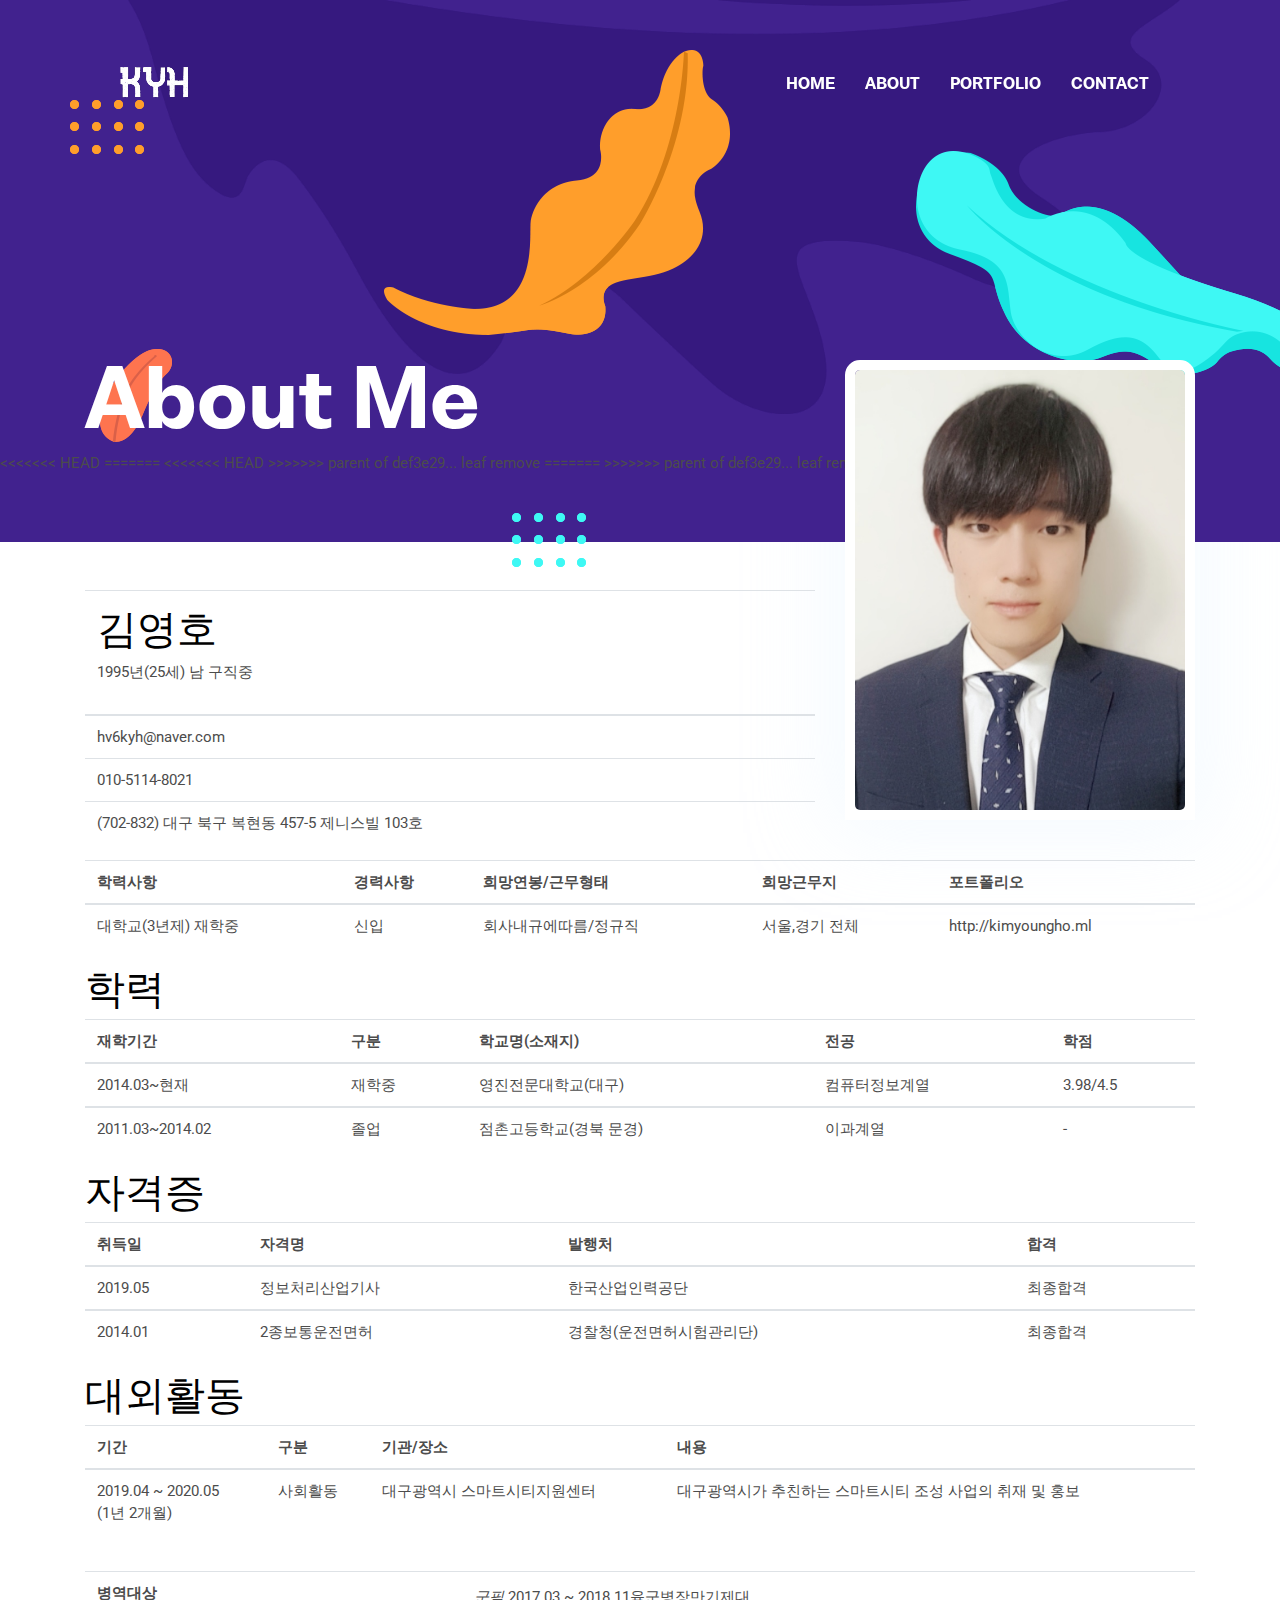
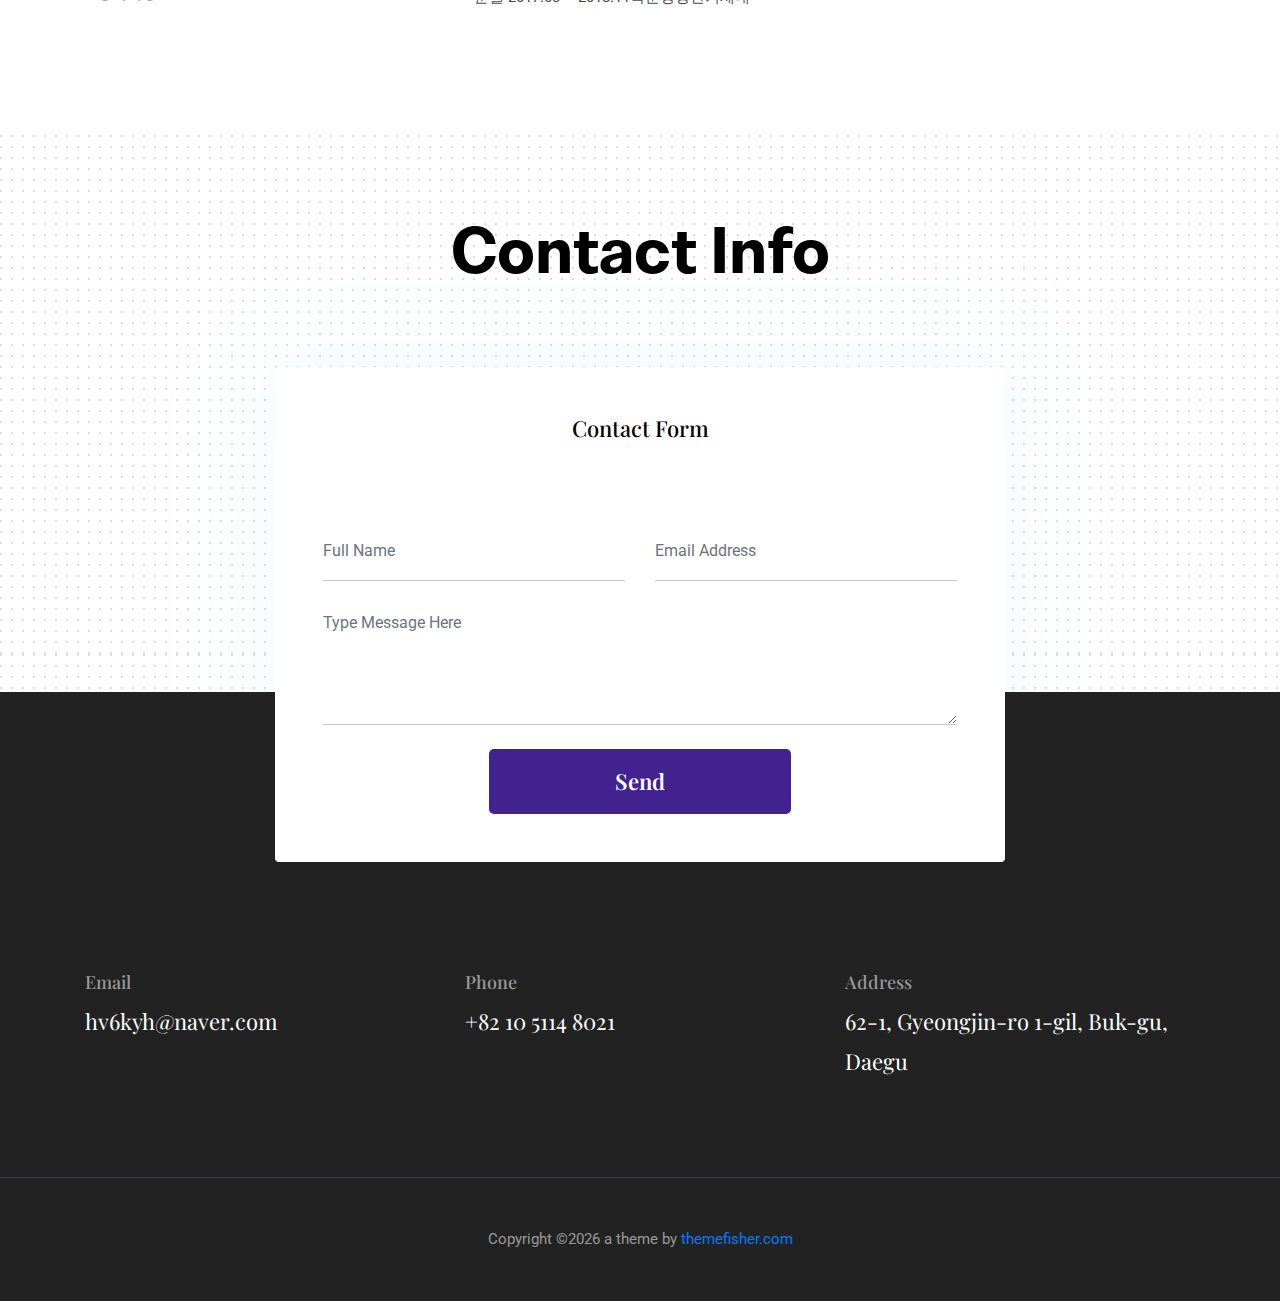
==== commit 20c29dbc: "1" ====
--- a/about.html
+++ b/about.html
@@ -83,6 +83,9 @@
   <img src="resources/images/illustrations/leaf-orange.png" alt="illustrations" class="bg-shape-4">
   <img src="resources/images/illustrations/dots-group-cyan.png" alt="illustrations" class="bg-shape-5">
   <img src="resources/images/illustrations/leaf-cyan-lg.png" alt="illustrations" class="bg-shape-6">
+<<<<<<< HEAD
+>>>>>>> parent of def3e29... leaf remove
+=======
 >>>>>>> parent of def3e29... leaf remove
 </section>
 <!-- /page title -->
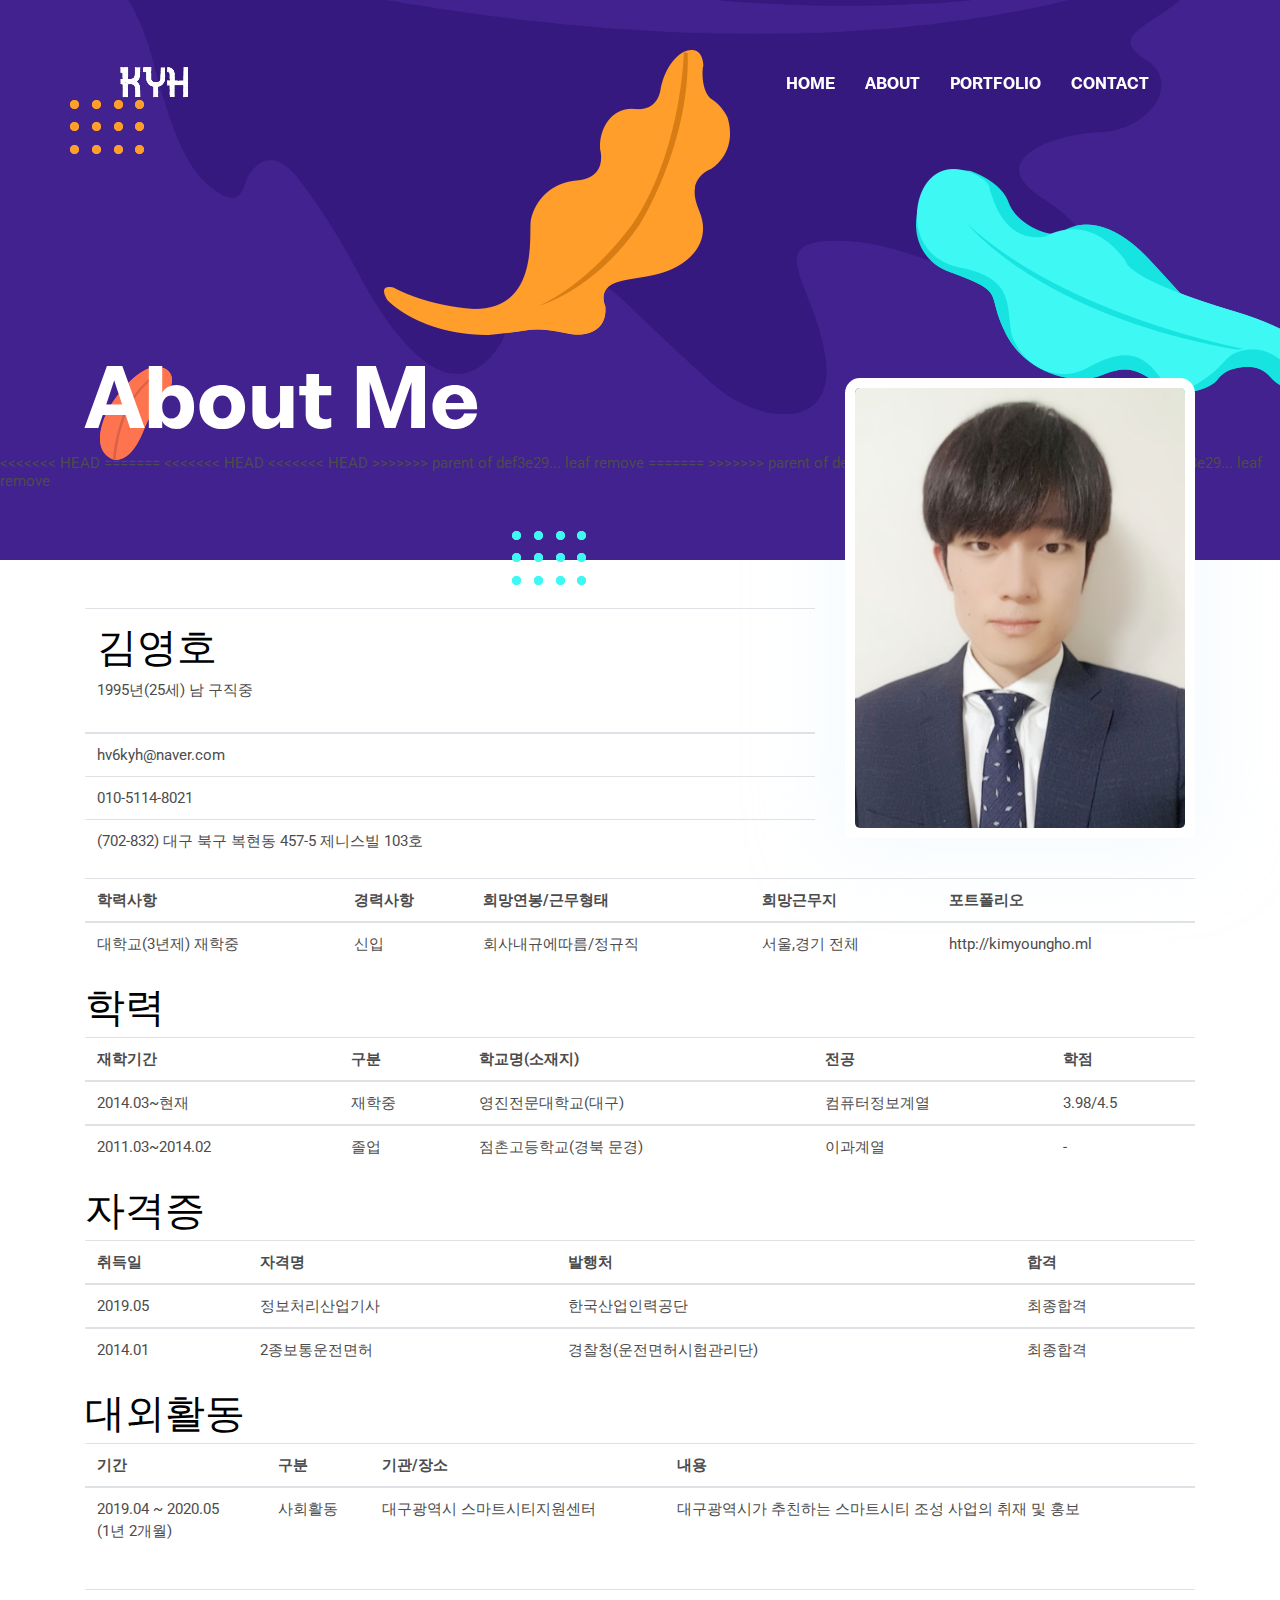
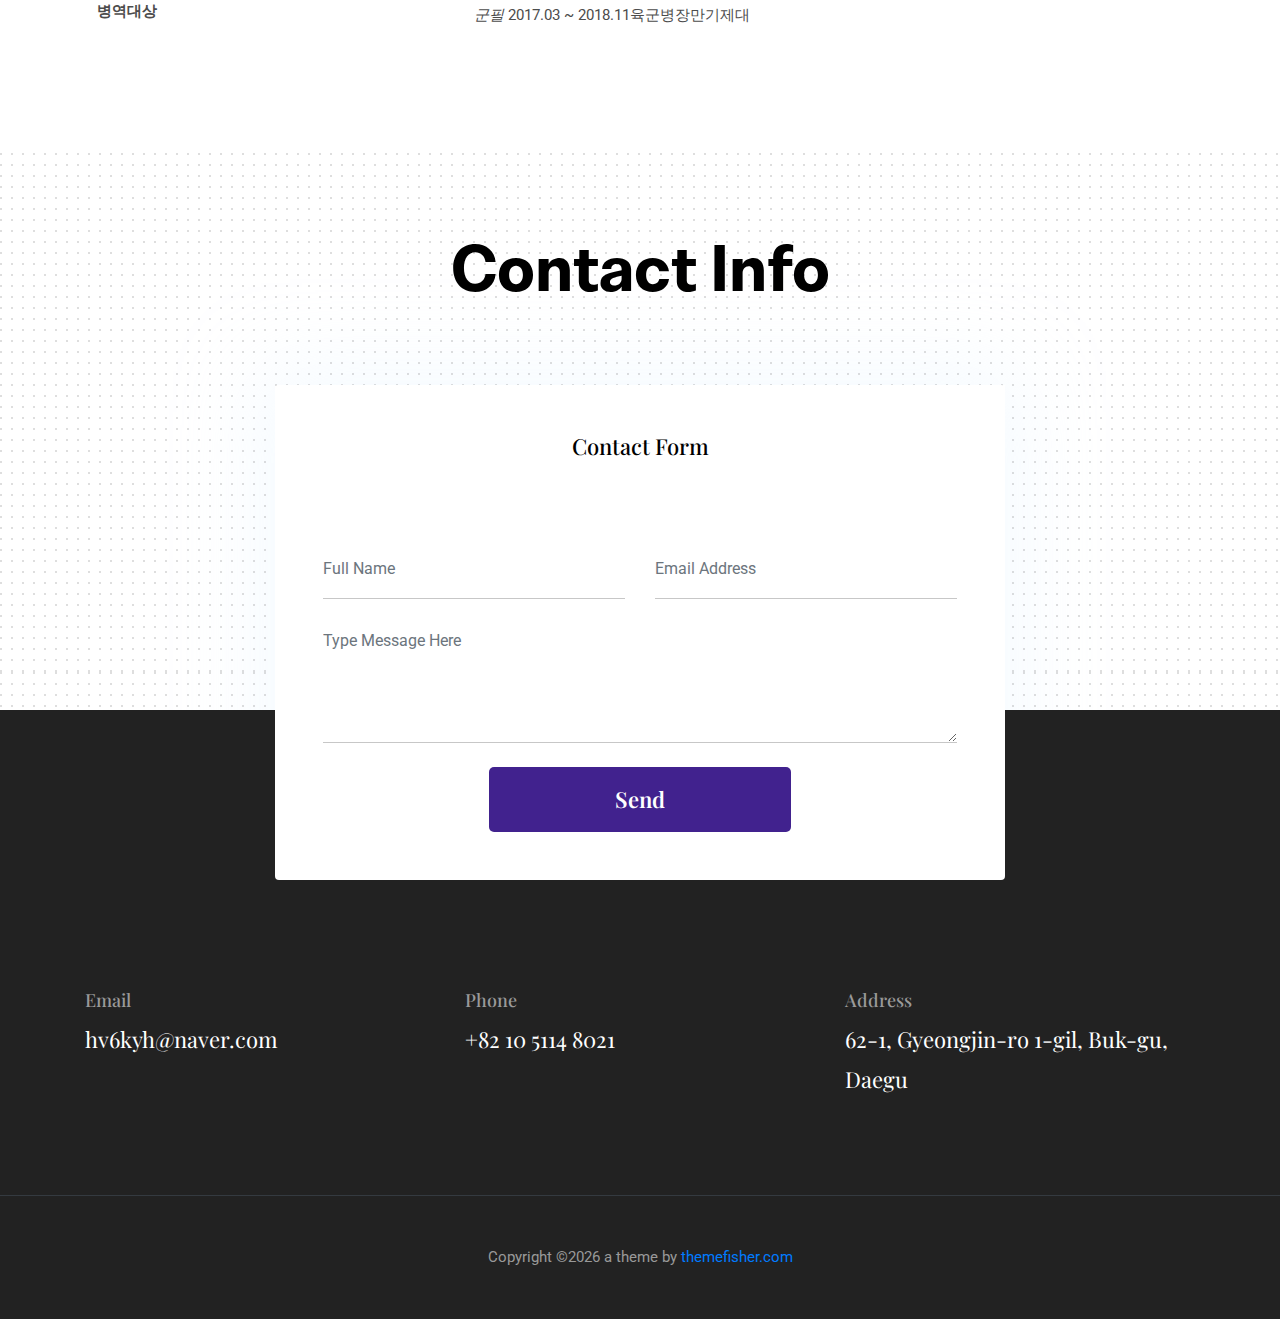
==== commit a40d6609: "Update about.html" ====
--- a/about.html
+++ b/about.html
@@ -84,6 +84,9 @@
   <img src="resources/images/illustrations/dots-group-cyan.png" alt="illustrations" class="bg-shape-5">
   <img src="resources/images/illustrations/leaf-cyan-lg.png" alt="illustrations" class="bg-shape-6">
 <<<<<<< HEAD
+<<<<<<< HEAD
+>>>>>>> parent of def3e29... leaf remove
+=======
 >>>>>>> parent of def3e29... leaf remove
 =======
 >>>>>>> parent of def3e29... leaf remove
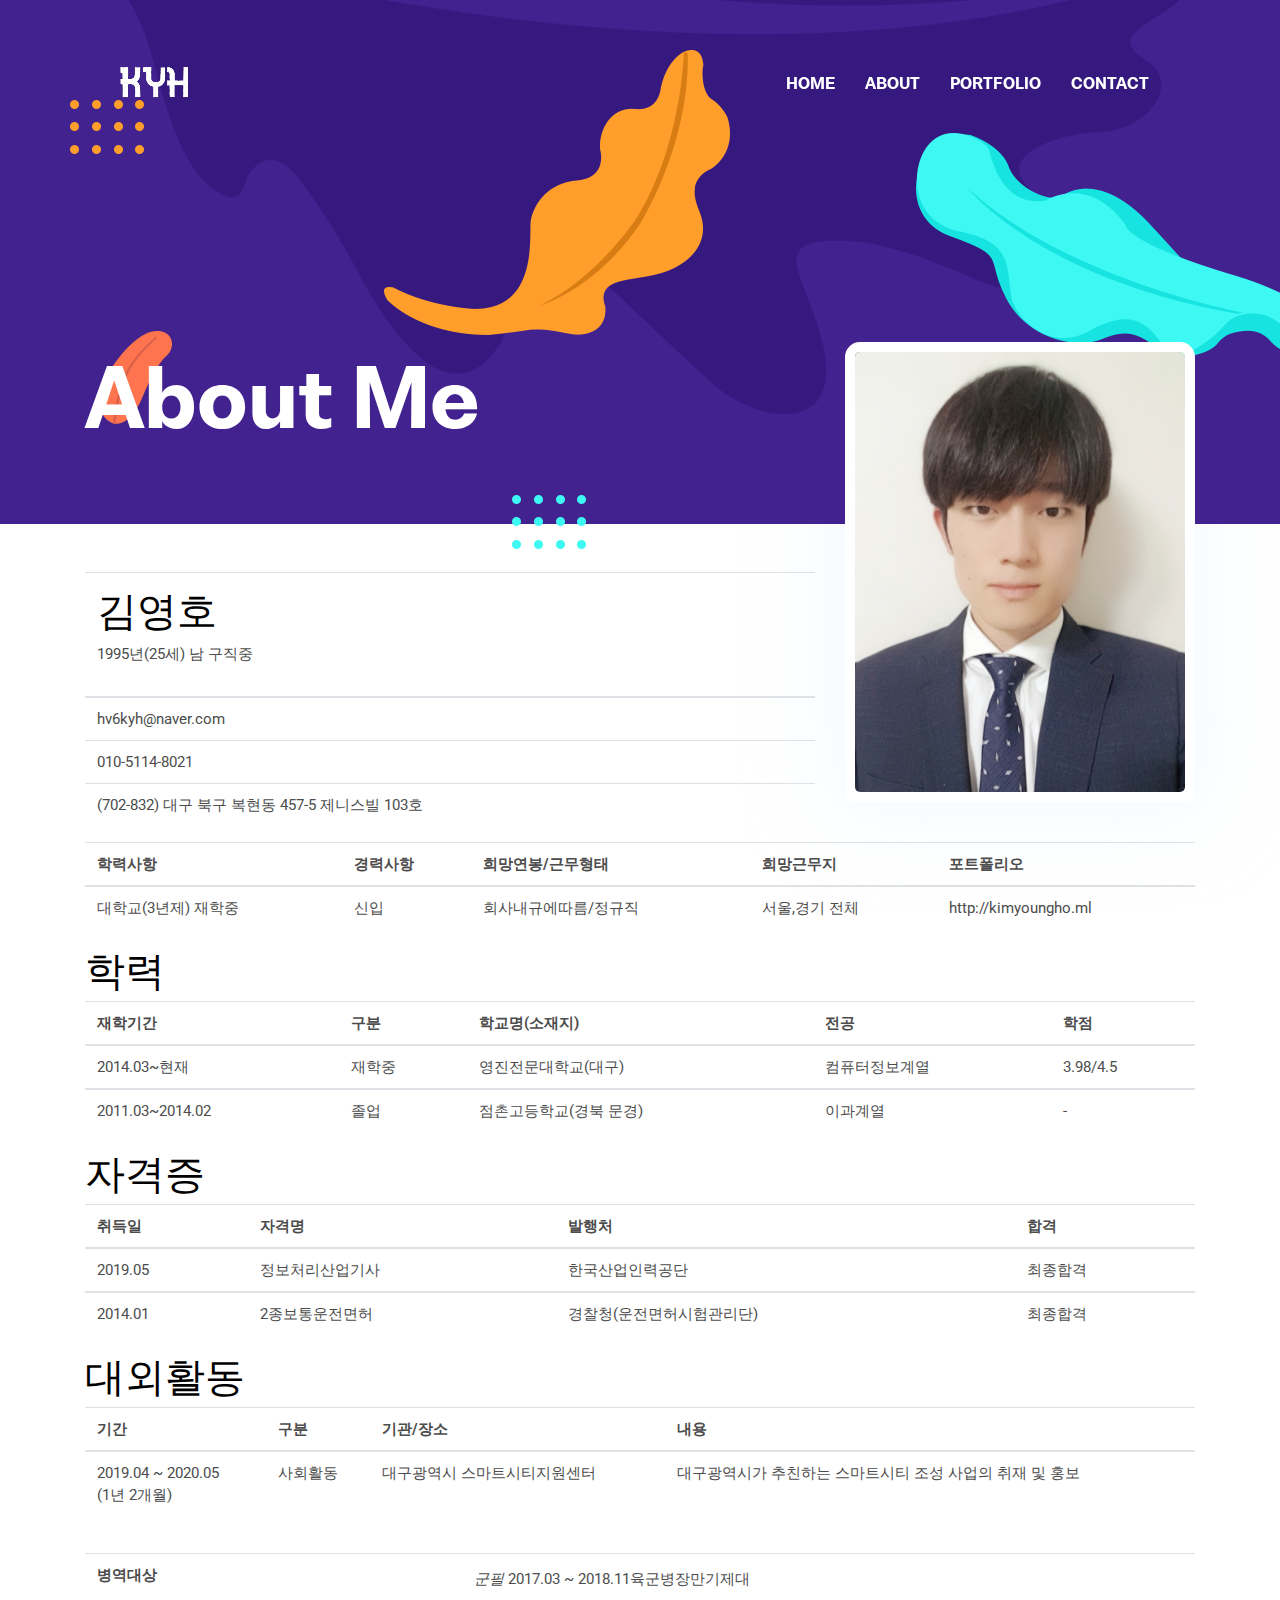
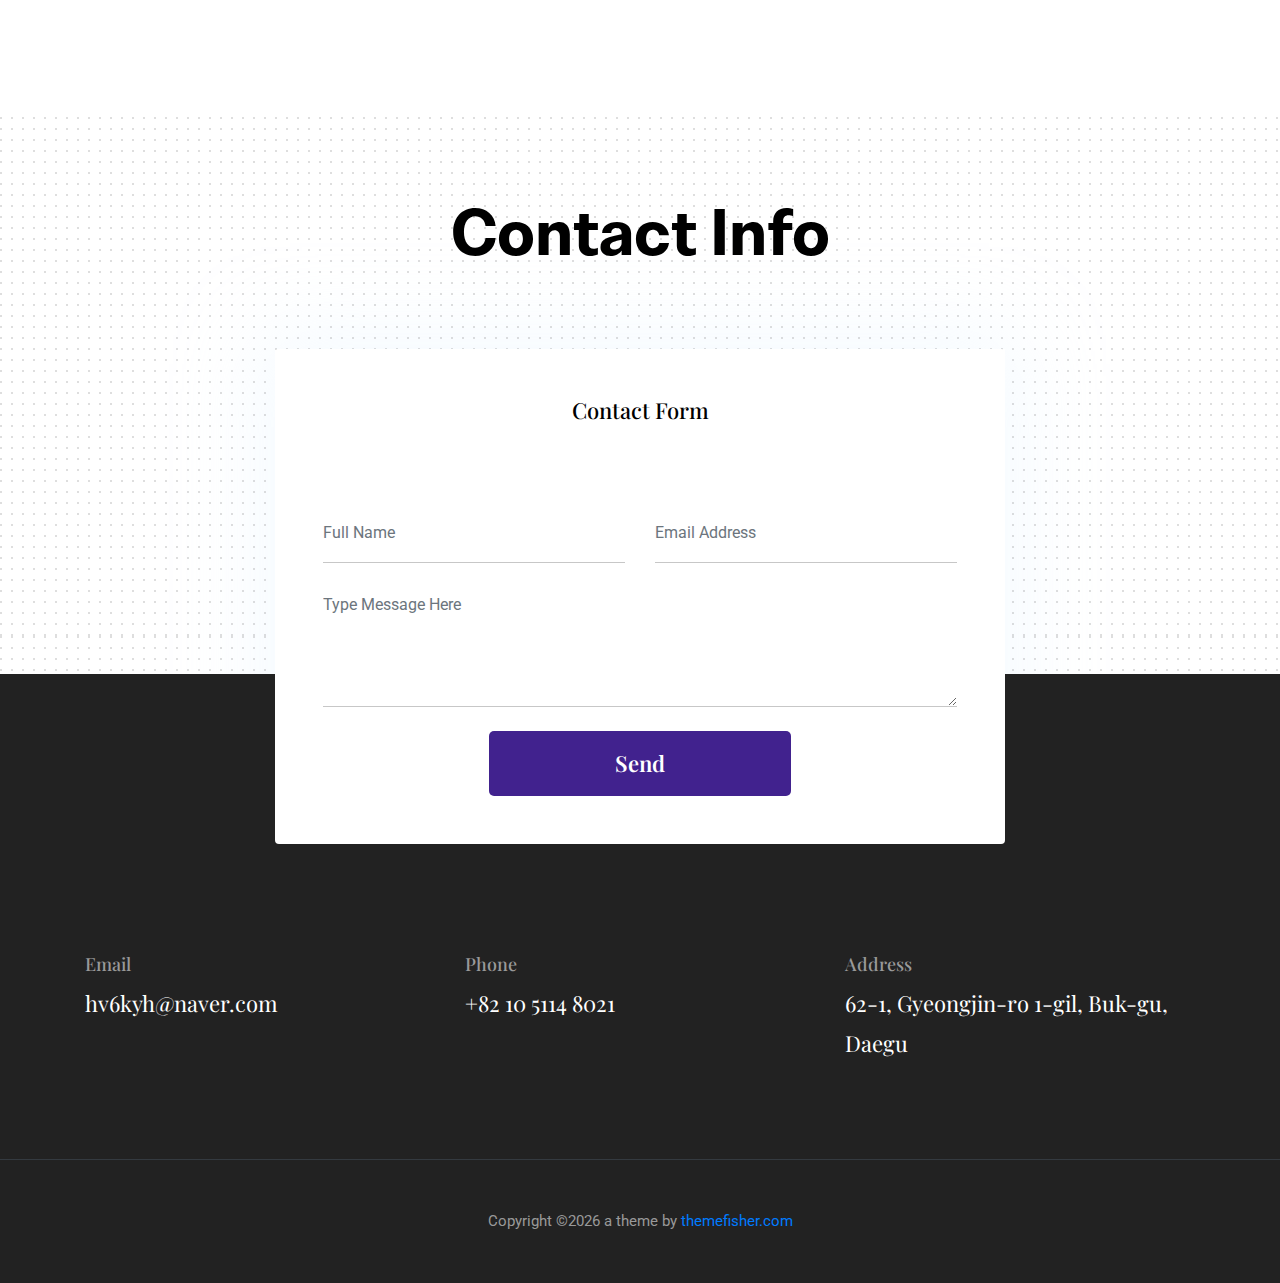
==== commit f2f0a07d: "Revert "leaf remove" This reverts commit def3e293c1ab2a04beb4ac9519dfbdf50979340c." ====
--- a/about.html
+++ b/about.html
@@ -69,27 +69,12 @@
     </div>
   </div>
   <!-- background shapes -->
-<<<<<<< HEAD
   <img src="resources/images/illustrations/leaf-bg-top.png" alt="illustrations" class="bg-shape-1 w-100" style="max-width:100%; height:auto;">
   <img src="resources/images/illustrations/dots-group-sm.png" alt="illustrations" class="bg-shape-2" style="max-width:100%; height:auto;">
   <img src="resources/images/illustrations/leaf-yellow.png" alt="illustrations" class="bg-shape-3" style="max-width:100%; height:auto;">
   <img src="resources/images/illustrations/leaf-orange.png" alt="illustrations" class="bg-shape-4" style="max-width:100%; height:auto;">
   <img src="resources/images/illustrations/dots-group-cyan.png" alt="illustrations" class="bg-shape-5" style="max-width:100%; height:auto;">
   <img src="resources/images/illustrations/leaf-cyan-lg.png" alt="illustrations" class="bg-shape-6" style="max-width:100%; height:auto;">
-=======
-  <img src="resources/images/illustrations/leaf-bg-top.png" alt="illustrations" class="bg-shape-1 w-100">
-  <img src="resources/images/illustrations/dots-group-sm.png" alt="illustrations" class="bg-shape-2">
-  <img src="resources/images/illustrations/leaf-yellow.png" alt="illustrations" class="bg-shape-3">
-  <img src="resources/images/illustrations/leaf-orange.png" alt="illustrations" class="bg-shape-4">
-  <img src="resources/images/illustrations/dots-group-cyan.png" alt="illustrations" class="bg-shape-5">
-  <img src="resources/images/illustrations/leaf-cyan-lg.png" alt="illustrations" class="bg-shape-6">
-<<<<<<< HEAD
-<<<<<<< HEAD
->>>>>>> parent of def3e29... leaf remove
-=======
->>>>>>> parent of def3e29... leaf remove
-=======
->>>>>>> parent of def3e29... leaf remove
 </section>
 <!-- /page title -->
 
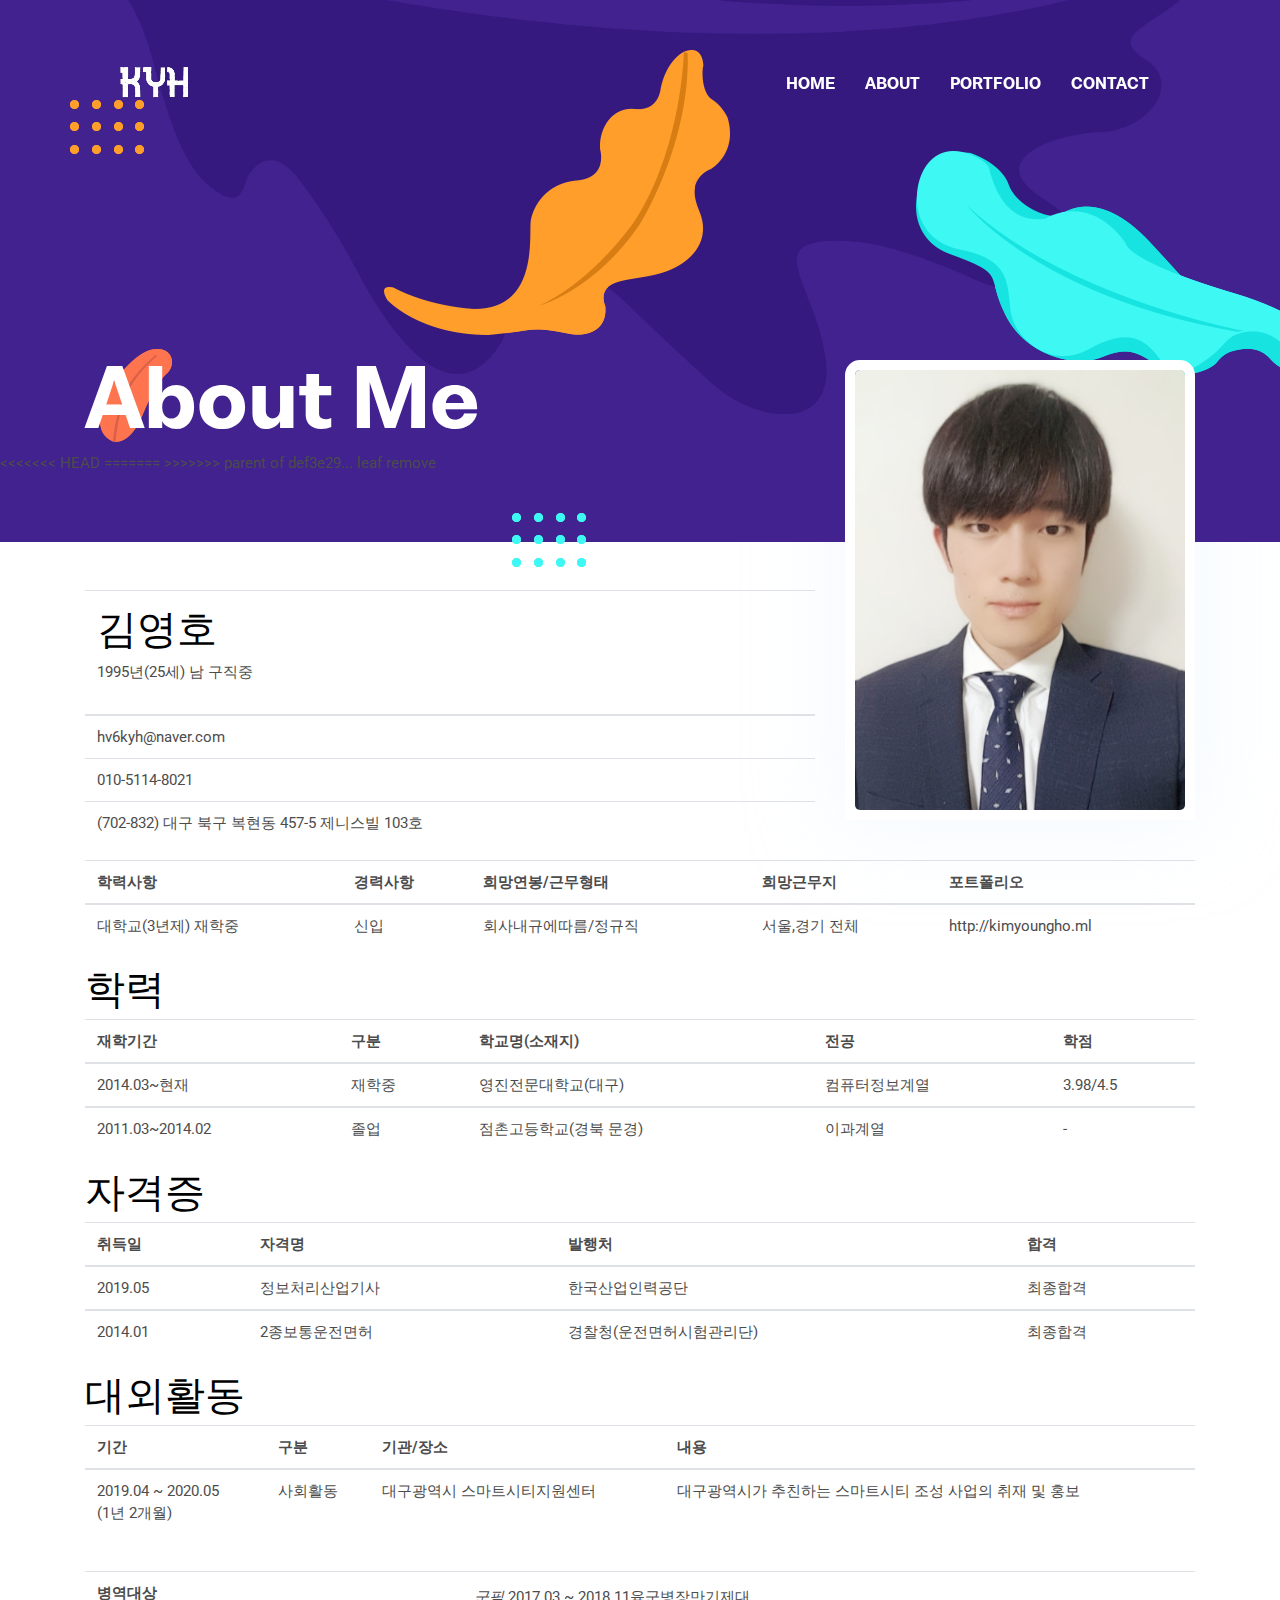
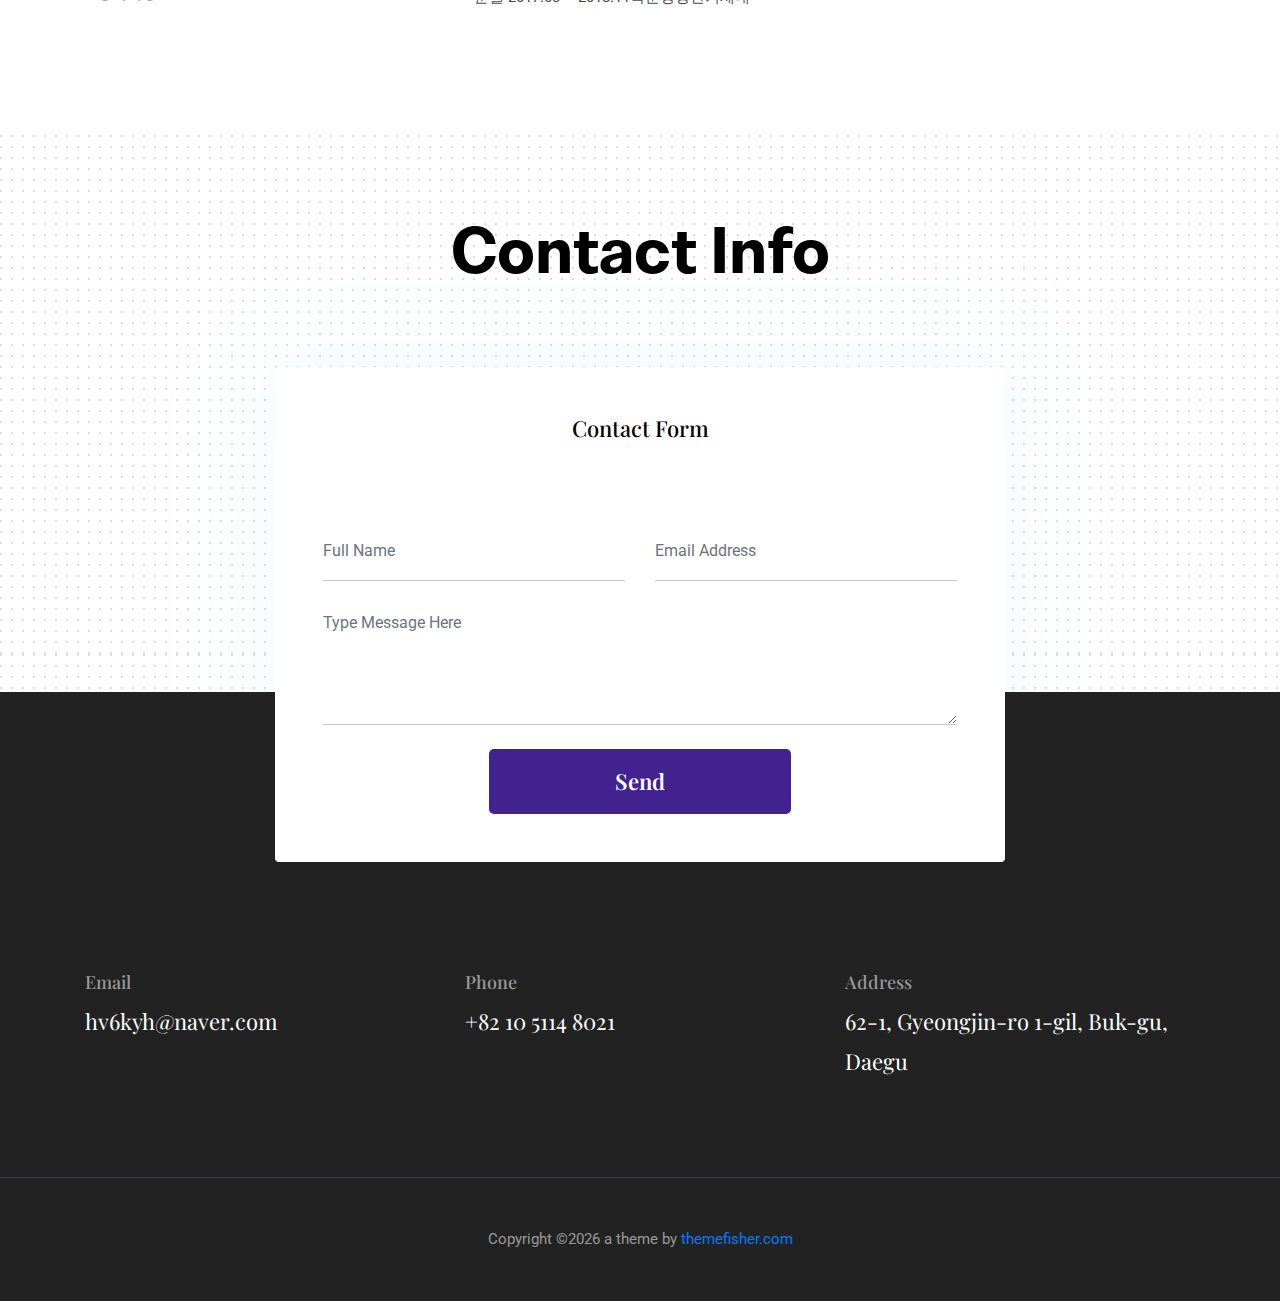
==== commit f79f66db: "Update about.html" ====
--- a/about.html
+++ b/about.html
@@ -69,12 +69,21 @@
     </div>
   </div>
   <!-- background shapes -->
+<<<<<<< HEAD
   <img src="resources/images/illustrations/leaf-bg-top.png" alt="illustrations" class="bg-shape-1 w-100" style="max-width:100%; height:auto;">
   <img src="resources/images/illustrations/dots-group-sm.png" alt="illustrations" class="bg-shape-2" style="max-width:100%; height:auto;">
   <img src="resources/images/illustrations/leaf-yellow.png" alt="illustrations" class="bg-shape-3" style="max-width:100%; height:auto;">
   <img src="resources/images/illustrations/leaf-orange.png" alt="illustrations" class="bg-shape-4" style="max-width:100%; height:auto;">
   <img src="resources/images/illustrations/dots-group-cyan.png" alt="illustrations" class="bg-shape-5" style="max-width:100%; height:auto;">
   <img src="resources/images/illustrations/leaf-cyan-lg.png" alt="illustrations" class="bg-shape-6" style="max-width:100%; height:auto;">
+=======
+  <img src="resources/images/illustrations/leaf-bg-top.png" alt="illustrations" class="bg-shape-1 w-100">
+  <img src="resources/images/illustrations/dots-group-sm.png" alt="illustrations" class="bg-shape-2">
+  <img src="resources/images/illustrations/leaf-yellow.png" alt="illustrations" class="bg-shape-3">
+  <img src="resources/images/illustrations/leaf-orange.png" alt="illustrations" class="bg-shape-4">
+  <img src="resources/images/illustrations/dots-group-cyan.png" alt="illustrations" class="bg-shape-5">
+  <img src="resources/images/illustrations/leaf-cyan-lg.png" alt="illustrations" class="bg-shape-6">
+>>>>>>> parent of def3e29... leaf remove
 </section>
 <!-- /page title -->
 
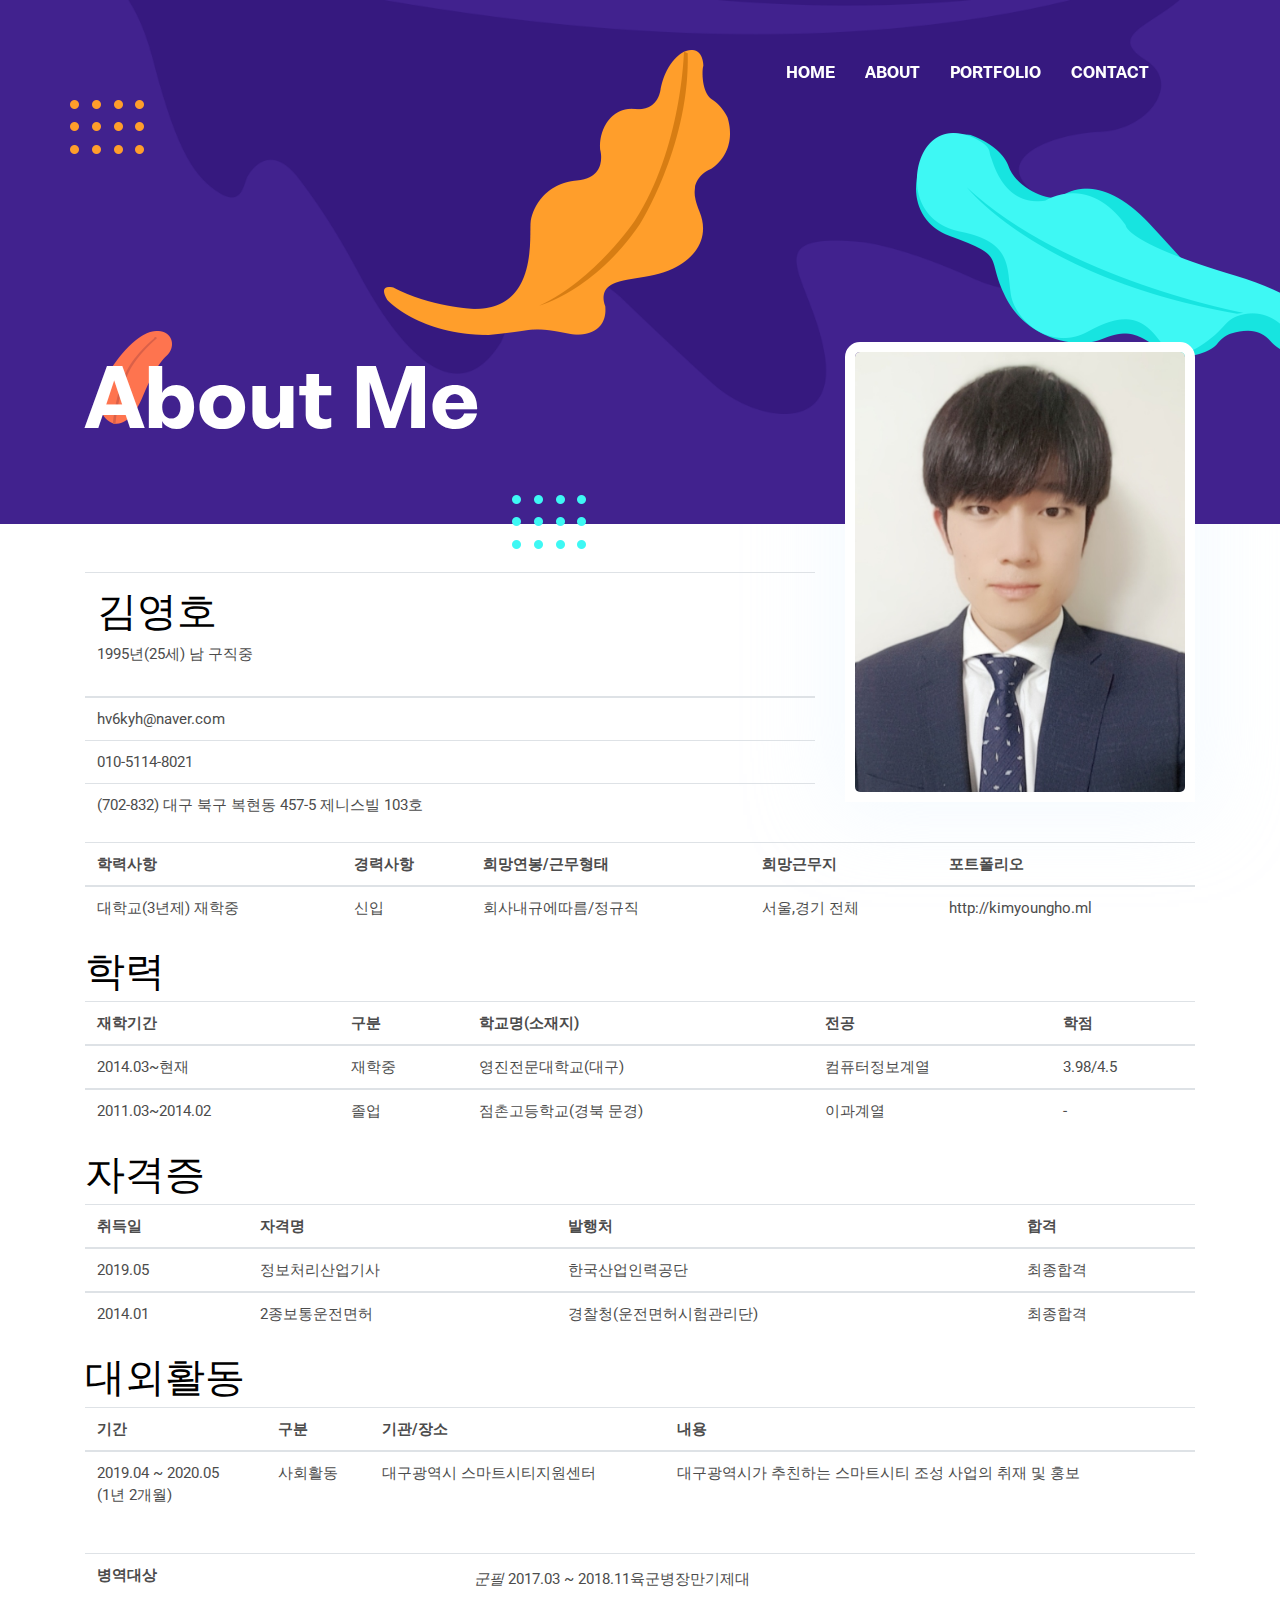
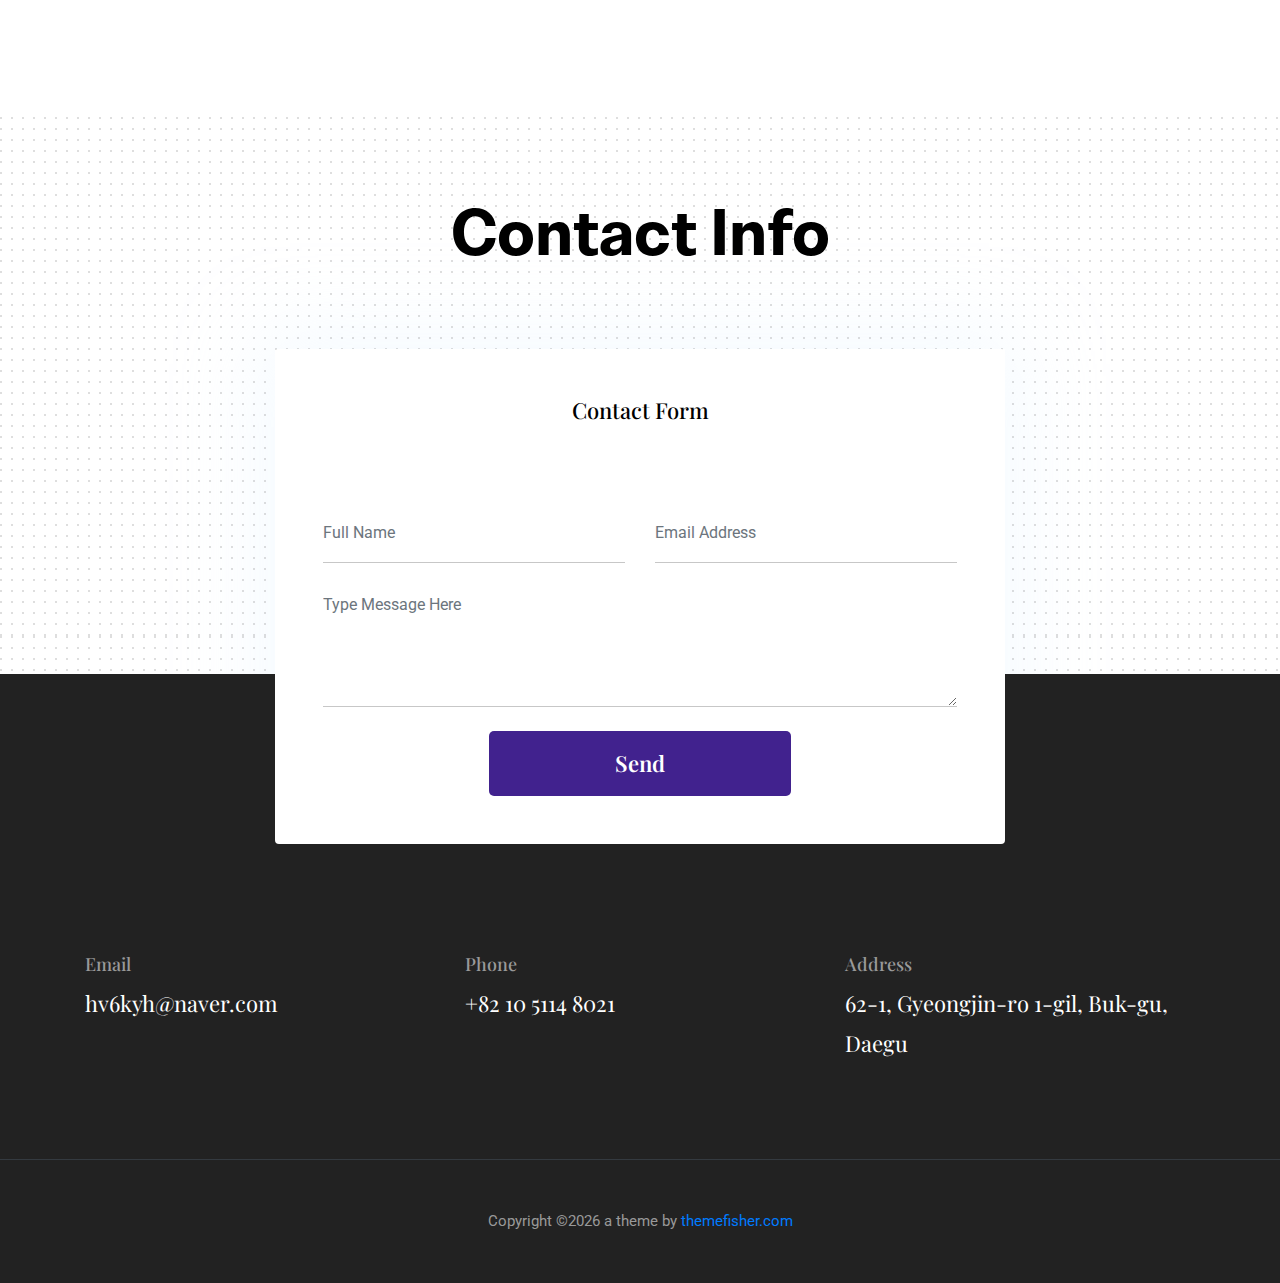
==== commit a7afd818: "logo update" ====
--- a/about.html
+++ b/about.html
@@ -31,7 +31,7 @@
 
 <header class="navigation fixed-top">
   <nav class="navbar navbar-expand-lg navbar-dark">
-    <a class="navbar-brand font-tertiary h3" href="index.html"><img src="resources/images/logo.png" alt="Myself"></a>
+    <!-- <a class="navbar-brand font-tertiary h3" href="index.html"><img src="resources/images/logo.png" alt="Myself"></a> -->
     <button class="navbar-toggler" type="button" data-toggle="collapse" data-target="#navigation"
       aria-controls="navigation" aria-expanded="false" aria-label="Toggle navigation">
       <span class="navbar-toggler-icon"></span>
@@ -69,21 +69,13 @@
     </div>
   </div>
   <!-- background shapes -->
-<<<<<<< HEAD
   <img src="resources/images/illustrations/leaf-bg-top.png" alt="illustrations" class="bg-shape-1 w-100" style="max-width:100%; height:auto;">
   <img src="resources/images/illustrations/dots-group-sm.png" alt="illustrations" class="bg-shape-2" style="max-width:100%; height:auto;">
   <img src="resources/images/illustrations/leaf-yellow.png" alt="illustrations" class="bg-shape-3" style="max-width:100%; height:auto;">
   <img src="resources/images/illustrations/leaf-orange.png" alt="illustrations" class="bg-shape-4" style="max-width:100%; height:auto;">
   <img src="resources/images/illustrations/dots-group-cyan.png" alt="illustrations" class="bg-shape-5" style="max-width:100%; height:auto;">
   <img src="resources/images/illustrations/leaf-cyan-lg.png" alt="illustrations" class="bg-shape-6" style="max-width:100%; height:auto;">
-=======
-  <img src="resources/images/illustrations/leaf-bg-top.png" alt="illustrations" class="bg-shape-1 w-100">
-  <img src="resources/images/illustrations/dots-group-sm.png" alt="illustrations" class="bg-shape-2">
-  <img src="resources/images/illustrations/leaf-yellow.png" alt="illustrations" class="bg-shape-3">
-  <img src="resources/images/illustrations/leaf-orange.png" alt="illustrations" class="bg-shape-4">
-  <img src="resources/images/illustrations/dots-group-cyan.png" alt="illustrations" class="bg-shape-5">
-  <img src="resources/images/illustrations/leaf-cyan-lg.png" alt="illustrations" class="bg-shape-6">
->>>>>>> parent of def3e29... leaf remove
+
 </section>
 <!-- /page title -->
 
--- a/resources/css/style.css
+++ b/resources/css/style.css
@@ -427,7 +427,9 @@
 
 .navigation.nav-bg {
   background-color: #41228e;
-  padding: 15px 100px;
+  /* padding: 15px 100px; */
+  padding: 1px 100px;
+
 }
 
 @media (max-width: 991px) {
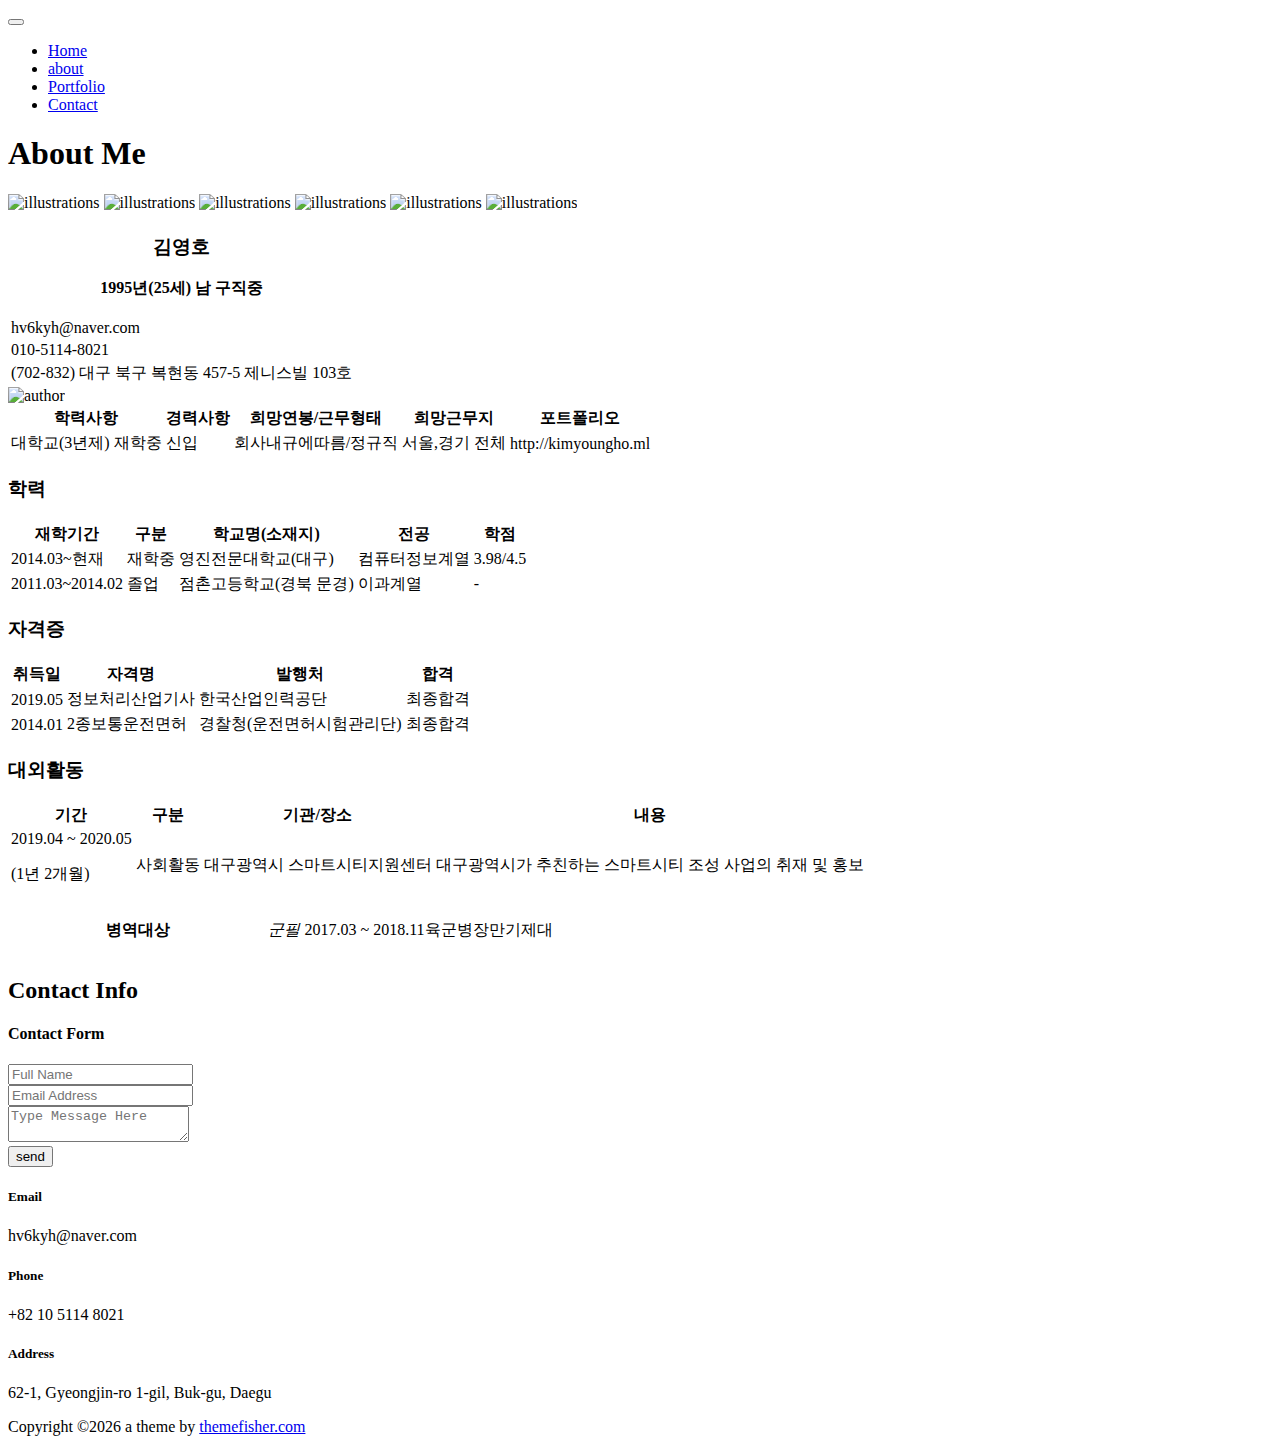
==== commit a4a17f06: "merge" ====
(no text change in the page or its own stylesheets)
